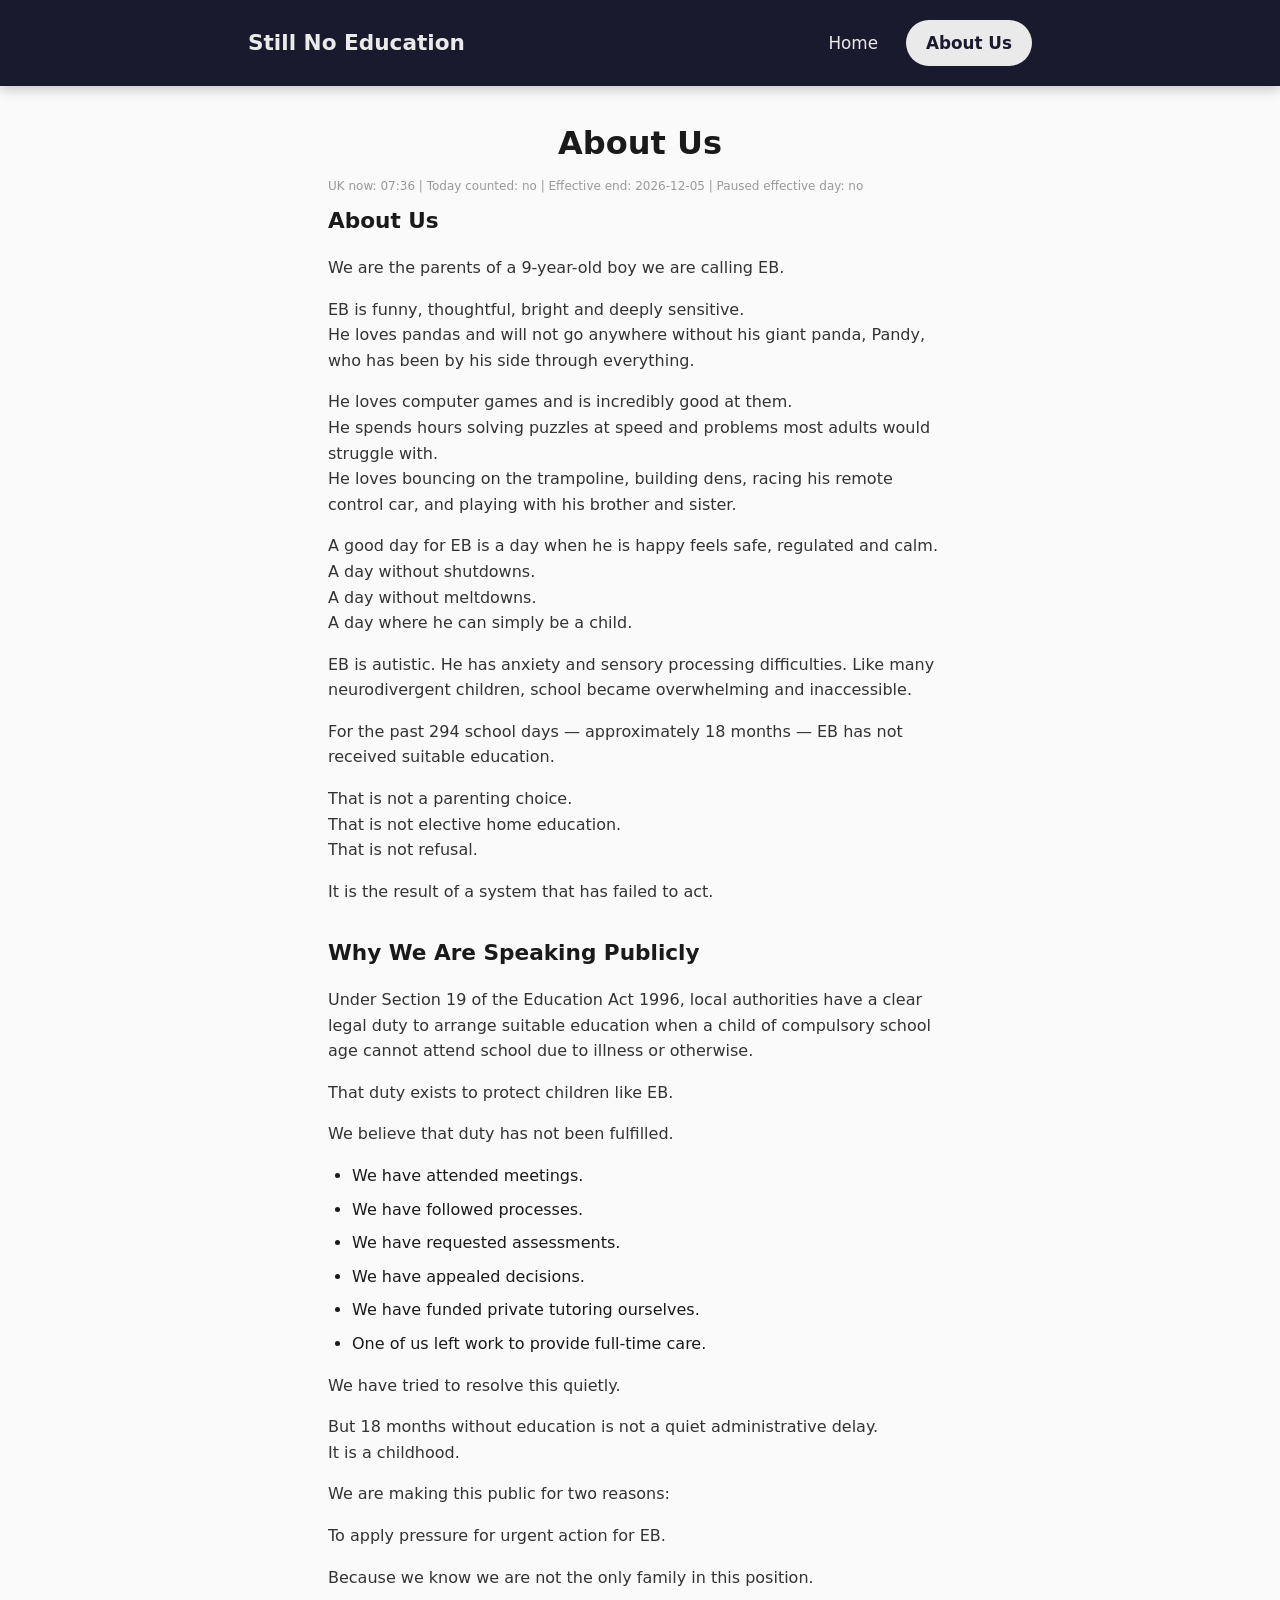
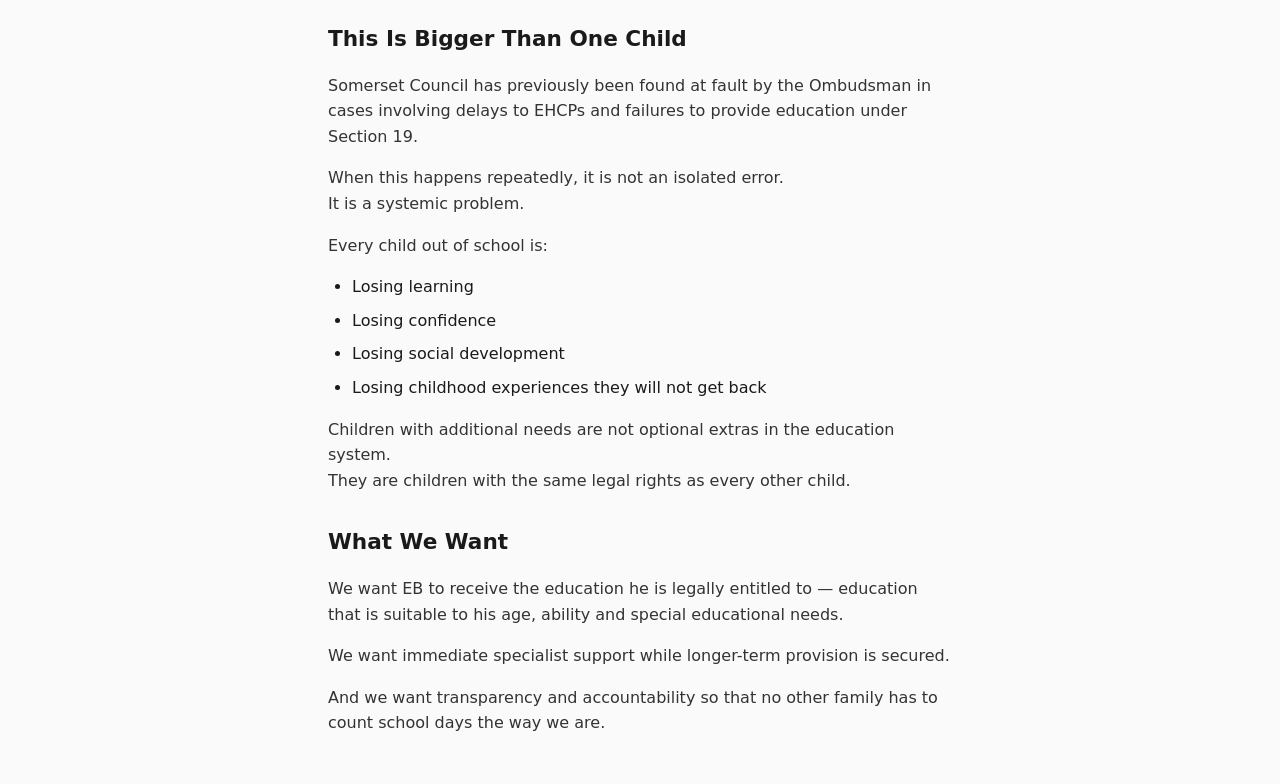
==== about.html @ f1d46c1d "Add files via upload" ====
<!DOCTYPE html>
<html lang="en">
<head>
  <meta charset="UTF-8">
  <meta name="viewport" content="width=device-width, initial-scale=1.0">
  <title>About Us — Still No Education</title>
  <link rel="stylesheet" href="styles.css">
</head>
<body>
  <nav class="topnav" aria-label="Main navigation">
    <div class="topnav-inner">
      <a class="brand" href="index.html">Still No Education</a>
      <div class="links">
      <a href="index.html">Home</a>
      <a href="about.html" aria-current="page">About Us</a>
      </div>
    </div>
  </nav>

  <main class="page-about">
    <h1>About Us</h1>
    <p id="statusLine" class="status"></p>

    <section class="content-section">
      <h2>About Us</h2>
      <p>We are the parents of a 9-year-old boy we are calling EB.</p>
      <p>EB is funny, thoughtful, bright and deeply sensitive.<br>He loves pandas and will not go anywhere without his giant panda, Pandy, who has been by his side through everything.</p>
      <p>He loves computer games and is incredibly good at them.<br>He spends hours solving puzzles at speed and problems most adults would struggle with.<br>He loves bouncing on the trampoline, building dens, racing his remote control car, and playing with his brother and sister.</p>
      <p>A good day for EB is a day when he is happy feels safe, regulated and calm.<br>A day without shutdowns.<br>A day without meltdowns.<br>A day where he can simply be a child.</p>
      <p>EB is autistic. He has anxiety and sensory processing difficulties. Like many neurodivergent children, school became overwhelming and inaccessible.</p>
      <p>For the past <span class="day-count">294</span> school days — approximately 18 months — EB has not received suitable education.</p>
      <p>That is not a parenting choice.<br>That is not elective home education.<br>That is not refusal.</p>
      <p>It is the result of a system that has failed to act.</p>

      <h2>Why We Are Speaking Publicly</h2>
      <p>Under Section 19 of the Education Act 1996, local authorities have a clear legal duty to arrange suitable education when a child of compulsory school age cannot attend school due to illness or otherwise.</p>
      <p>That duty exists to protect children like EB.</p>
      <p>We believe that duty has not been fulfilled.</p>
      <ul>
        <li>We have attended meetings.</li>
        <li>We have followed processes.</li>
        <li>We have requested assessments.</li>
        <li>We have appealed decisions.</li>
        <li>We have funded private tutoring ourselves.</li>
        <li>One of us left work to provide full-time care.</li>
      </ul>
      <p>We have tried to resolve this quietly.</p>
      <p>But 18 months without education is not a quiet administrative delay.<br>It is a childhood.</p>
      <p>We are making this public for two reasons:</p>
      <p>To apply pressure for urgent action for EB.</p>
      <p>Because we know we are not the only family in this position.</p>

      <h2>This Is Bigger Than One Child</h2>
      <p>Somerset Council has previously been found at fault by the Ombudsman in cases involving delays to EHCPs and failures to provide education under Section 19.</p>
      <p>When this happens repeatedly, it is not an isolated error.<br>It is a systemic problem.</p>
      <p>Every child out of school is:</p>
      <ul>
        <li>Losing learning</li>
        <li>Losing confidence</li>
        <li>Losing social development</li>
        <li>Losing childhood experiences they will not get back</li>
      </ul>
      <p>Children with additional needs are not optional extras in the education system.<br>They are children with the same legal rights as every other child.</p>

      <h2>What We Want</h2>
      <p>We want EB to receive the education he is legally entitled to — education that is suitable to his age, ability and special educational needs.</p>
      <p>We want immediate specialist support while longer-term provision is secured.</p>
      <p>And we want transparency and accountability so that no other family has to count school days the way we are.</p>
    </section>
  </main>

  <script src="script.js"></script>
</body>
</html>
---- styles.css ----
/* Counter theme variables */
:root {
  --counter-bg: #1a1a2e;
  --counter-fg: #eaeaea;
  --counter-border: #3d3d5c;
}

/* Test mode banner */
.test-mode-banner {
  font-size: 0.8rem;
  color: #666;
  background: #f0f0f0;
  padding: 0.4rem 1rem;
  text-align: center;
  border-bottom: 1px solid #ddd;
}

/* Reset and base */
*, *::before, *::after {
  box-sizing: border-box;
}

body {
  margin: 0;
  font-family: system-ui, -apple-system, BlinkMacSystemFont, "Segoe UI", Roboto, sans-serif;
  line-height: 1.6;
  color: #1a1a1a;
  background: #fafafa;
  min-height: 100vh;
}

main {
  max-width: 42rem;
  margin: 0 auto;
  padding: 2rem 1.5rem;
}

/* Top navigation - sticky, high contrast */
.topnav {
  position: sticky;
  top: 0;
  z-index: 100;
  background: var(--counter-bg);
  color: var(--counter-fg);
  box-shadow: 0 4px 12px rgba(0, 0, 0, 0.2);
}

.topnav-inner {
  max-width: 52rem;
  margin: 0 auto;
  padding: 1rem 1.5rem;
  display: flex;
  flex-wrap: wrap;
  align-items: center;
  justify-content: space-between;
  gap: 1rem;
}

@media (min-width: 480px) {
  .topnav-inner {
    padding: 1.25rem 1.5rem;
  }
}

.topnav .brand {
  font-weight: 600;
  font-size: 1.2rem;
  color: var(--counter-fg);
  text-decoration: none;
}

@media (min-width: 480px) {
  .topnav .brand {
    font-size: 1.35rem;
  }
}

.topnav .brand:hover {
  color: #fff;
}

.topnav .links {
  display: flex;
  flex-wrap: wrap;
  align-items: center;
  gap: 0.5rem;
}

.topnav .links a {
  color: var(--counter-fg);
  text-decoration: none;
  padding: 0.5rem 1rem;
  border-radius: 9999px;
  font-size: 1rem;
}

@media (min-width: 480px) {
  .topnav .links a {
    padding: 0.6rem 1.25rem;
    font-size: 1.05rem;
  }
}

.topnav .links a:hover {
  background: rgba(255, 255, 255, 0.15);
  color: #fff;
}

.topnav .links a[aria-current="page"] {
  background: var(--counter-fg);
  color: var(--counter-bg);
  font-weight: 600;
}

.topnav .links a[aria-current="page"]:hover {
  background: #fff;
  color: var(--counter-bg);
}

.topnav .links a:focus-visible {
  outline: 2px solid #fff;
  outline-offset: 2px;
}

h1 {
  font-size: clamp(1.5rem, 4vw, 2rem);
  font-weight: 600;
  margin: 0 0 0.5rem;
  text-align: center;
}

.subtitle {
  font-size: 1rem;
  color: #666;
  text-align: center;
  margin: 0 0 2rem;
}

/* Counter section */
.counter-section {
  text-align: center;
  margin-bottom: 2.5rem;
}

.counter {
  display: inline-flex;
  flex-direction: column;
  align-items: stretch;
  gap: 0.75rem;
}

/* Digit tiles */
.digit-tiles {
  display: flex;
  flex-wrap: wrap;
  justify-content: center;
  gap: clamp(0.25rem, 2vw, 0.5rem);
  line-height: 1;
}

.digit-tile {
  display: inline-flex;
  align-items: center;
  justify-content: center;
  min-width: clamp(3rem, 20vw, 120px);
  height: clamp(4rem, 28vw, 160px);
  font-size: clamp(2.5rem, 12vw, 6rem);
  font-weight: 800;
  font-variant-numeric: tabular-nums;
  color: var(--counter-fg);
  background: var(--counter-bg);
  border: 2px solid var(--counter-border);
  border-radius: 8px;
  box-shadow: 0 2px 8px rgba(0, 0, 0, 0.25);
}

/* Days bar - matches width of digit row */
.days-bar {
  display: flex;
  align-items: center;
  justify-content: center;
  gap: 0.75rem;
  padding: clamp(0.6rem, 2vw, 1rem) clamp(1rem, 4vw, 1.5rem);
  background: var(--counter-bg);
  border: 2px solid var(--counter-border);
  border-radius: 10px;
  box-shadow: 0 2px 8px rgba(0, 0, 0, 0.25);
}

.clock-icon {
  display: inline-flex;
  align-items: center;
  justify-content: center;
  color: var(--counter-fg);
}

.clock-icon svg {
  width: clamp(1.25rem, 4vw, 1.75rem);
  height: clamp(1.25rem, 4vw, 1.75rem);
}

.days-text {
  font-size: clamp(1rem, 4vw, 1.5rem);
  font-weight: 700;
  letter-spacing: 0.12em;
  color: var(--counter-fg);
}

.as-of {
  font-size: 0.95rem;
  color: #666;
  margin: 1rem 0 0;
}

.status {
  font-size: 0.75rem;
  color: #999;
  margin: 0.25rem 0 0.5rem;
}

.uk-status {
  font-size: 0.85rem;
  color: #888;
  margin: 0.25rem 0 0;
}

.key-statement {
  margin: 1.25rem 0 0;
  padding: 1rem 1.25rem;
  background: #e8eef5;
  border-left: 4px solid #0d47a1;
  border-radius: 0 6px 6px 0;
  font-size: 1.05rem;
  max-width: 36rem;
  margin-left: auto;
  margin-right: auto;
}

.debug {
  font-size: 0.75rem;
  color: #999;
  margin: 0.25rem 0 0;
}

/* Content section - campaign / briefing style */
.content-section {
  padding-top: 2rem;
  border-top: 1px solid #e0e0e0;
}

.content-section .intro {
  font-size: 1.05rem;
  margin: 0 0 1.5rem;
  color: #333;
}

.callout-quote {
  margin: 0 0 2rem;
  padding: 1.25rem 1.5rem;
  background: #f0f4f8;
  border-radius: 8px;
  border: 1px solid #dde4ec;
}

.callout-quote p {
  margin: 0;
  font-size: 1.1rem;
  font-weight: 500;
  color: #1a1a1a;
}

.callout-quote p + p {
  margin-top: 0.5rem;
}

.content-section h2 {
  font-size: 1.35rem;
  font-weight: 600;
  margin: 2rem 0 1rem;
  color: #1a1a1a;
}

.content-section h2:first-of-type {
  margin-top: 0;
}

/* About page: content-section without preceding counter */
.page-about .content-section {
  padding-top: 0;
  border-top: none;
}

.content-section h3 {
  font-size: 1.1rem;
  font-weight: 600;
  margin: 1.5rem 0 0.75rem;
  color: #333;
}

.content-section p {
  margin: 0 0 1rem;
  color: #333;
}

.content-section ul,
.content-section ol {
  margin: 0 0 1rem;
  padding-left: 1.5rem;
}

.content-section li {
  margin-bottom: 0.5rem;
}

.content-section li p {
  margin: 0.25rem 0 0;
  padding-left: 0;
}

.fact-line {
  margin: 1rem 0 1.5rem !important;
  font-weight: 500;
}

/* Legal definition blockquote */
.legal-definition {
  margin: 1.25rem 0;
  padding: 1.25rem 1.5rem;
  background: #f8f9fa;
  border-left: 4px solid #37474f;
  border-radius: 0 6px 6px 0;
  font-style: italic;
}

.legal-definition p {
  margin: 0;
  color: #37474f;
}

.legal-definition p + p {
  margin-top: 0.75rem;
  font-style: normal;
}

.impact-list {
  list-style: none;
  padding-left: 0;
}

.impact-list li {
  padding-left: 1.5rem;
  position: relative;
  margin-bottom: 0.6rem;
}

.impact-list li::before {
  content: "•";
  position: absolute;
  left: 0;
  color: #0d47a1;
  font-weight: 700;
}

.ask-list {
  list-style: none;
  padding-left: 0;
}

.ask-list li {
  padding-left: 1.5rem;
  position: relative;
  margin-bottom: 0.6rem;
}

.ask-list li::before {
  content: "→";
  position: absolute;
  left: 0;
  color: #0d47a1;
  font-weight: 600;
}

/* Button */
.btn {
  display: inline-block;
  padding: 14px 18px;
  border-radius: 12px;
  font-weight: 600;
  font-size: 1rem;
  text-decoration: none;
  color: #fff;
  background: var(--counter-bg);
  border: 2px solid var(--counter-border);
  transition: background 0.2s, transform 0.1s;
}

.btn:hover {
  background: #0d47a1;
  border-color: #0d47a1;
}

.btn:focus-visible {
  outline: 2px solid #0d47a1;
  outline-offset: 2px;
}

.btn-wrap {
  margin: 2rem 0 0 !important;
}

@media (max-width: 480px) {
  .btn {
    display: block;
    width: 100%;
    text-align: center;
    padding: 16px 18px;
  }
}

/* Focus styles for accessibility */
:focus-visible {
  outline: 2px solid #0d47a1;
  outline-offset: 2px;
}
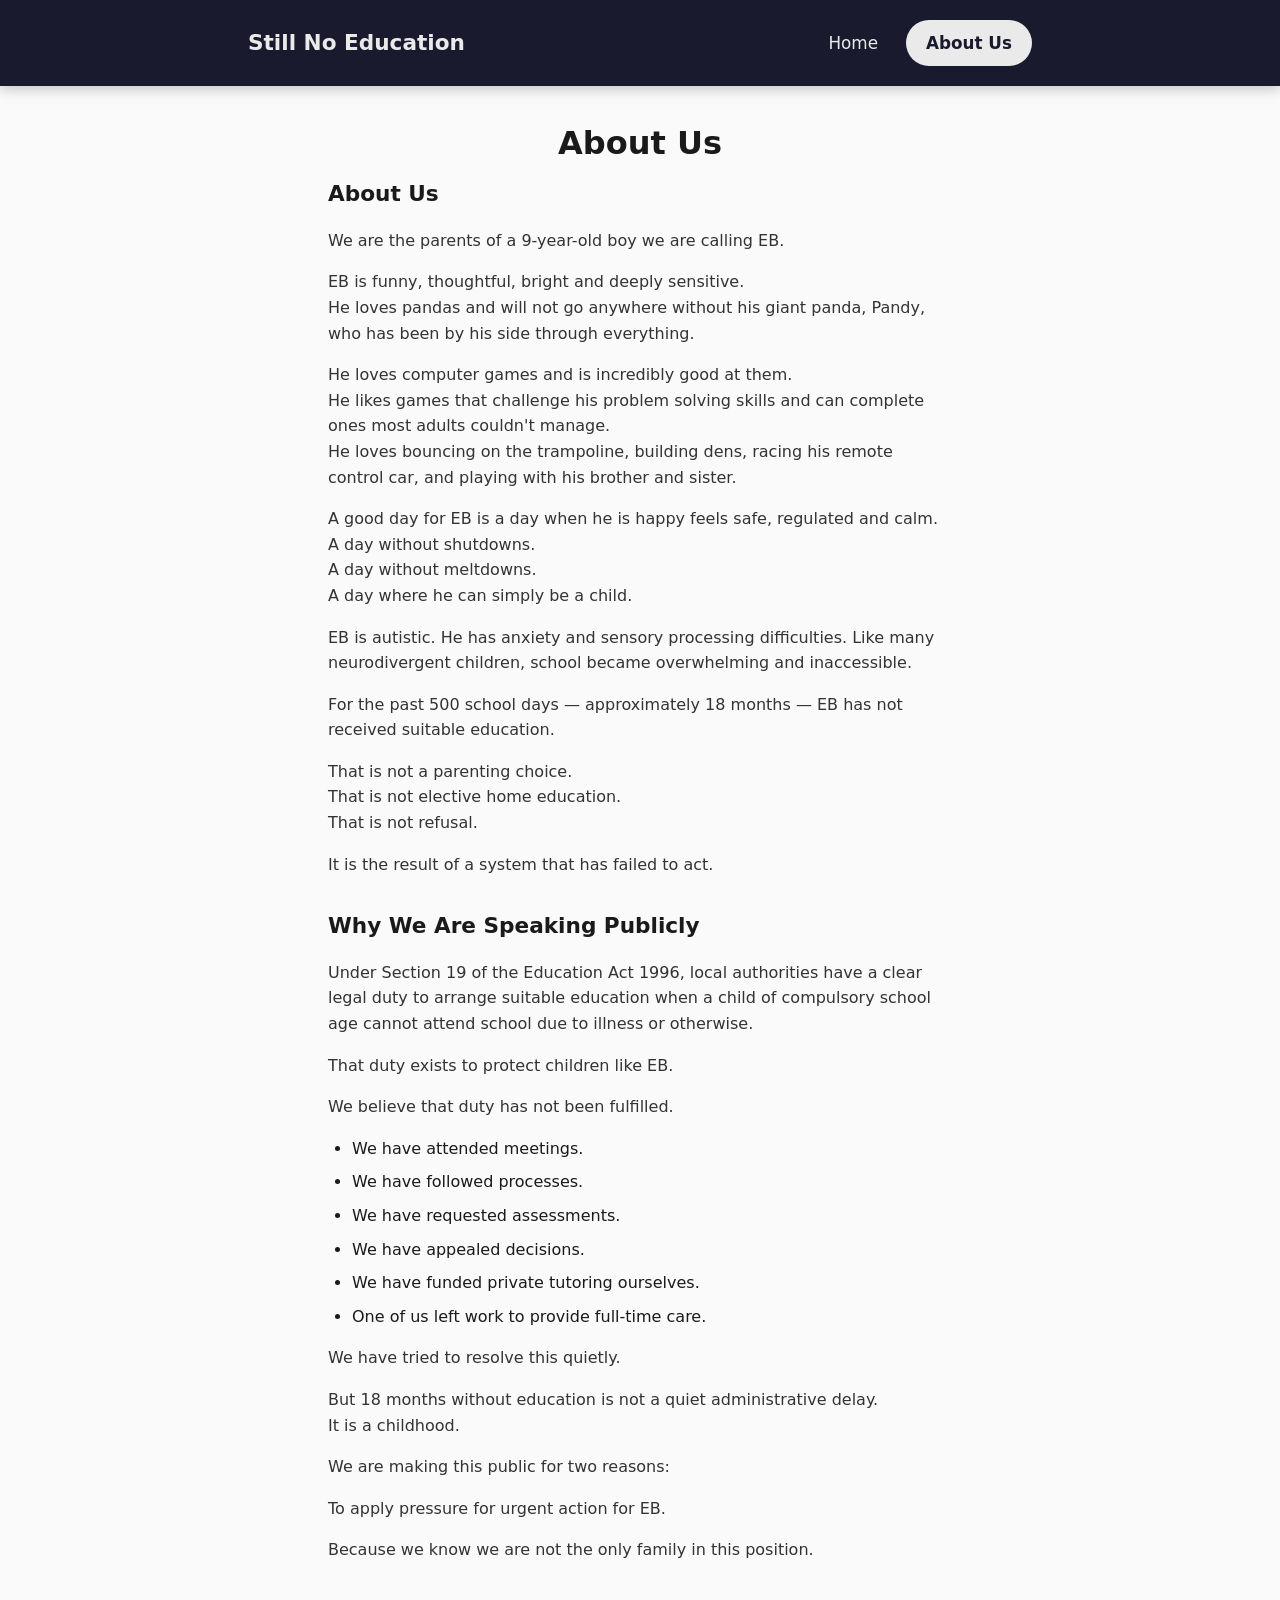
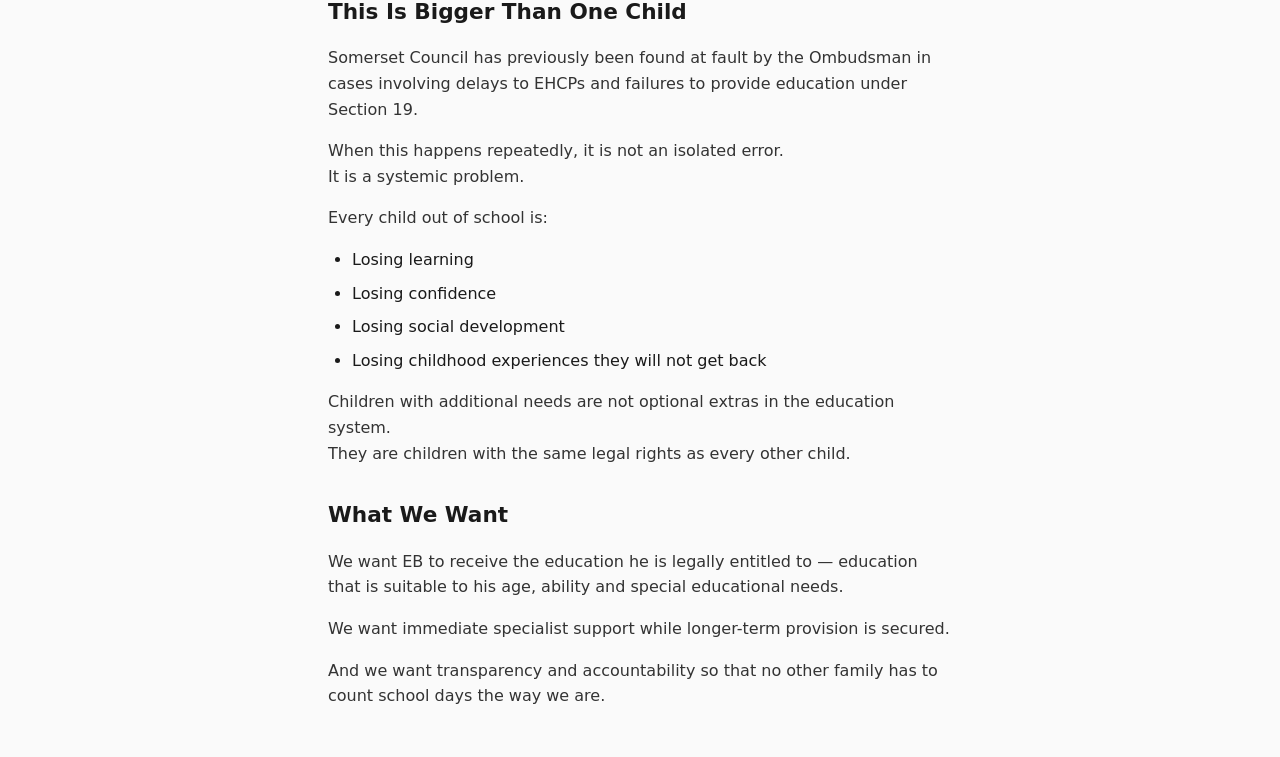
==== commit 704c3338: "Add files via upload" ====
--- a/about.html
+++ b/about.html
@@ -19,13 +19,12 @@
 
   <main class="page-about">
     <h1>About Us</h1>
-    <p id="statusLine" class="status"></p>
 
     <section class="content-section">
       <h2>About Us</h2>
       <p>We are the parents of a 9-year-old boy we are calling EB.</p>
       <p>EB is funny, thoughtful, bright and deeply sensitive.<br>He loves pandas and will not go anywhere without his giant panda, Pandy, who has been by his side through everything.</p>
-      <p>He loves computer games and is incredibly good at them.<br>He spends hours solving puzzles at speed and problems most adults would struggle with.<br>He loves bouncing on the trampoline, building dens, racing his remote control car, and playing with his brother and sister.</p>
+      <p>He loves computer games and is incredibly good at them.<br>He likes games that challenge his problem solving skills and can complete ones most adults couldn't manage.<br>He loves bouncing on the trampoline, building dens, racing his remote control car, and playing with his brother and sister.</p>
       <p>A good day for EB is a day when he is happy feels safe, regulated and calm.<br>A day without shutdowns.<br>A day without meltdowns.<br>A day where he can simply be a child.</p>
       <p>EB is autistic. He has anxiety and sensory processing difficulties. Like many neurodivergent children, school became overwhelming and inaccessible.</p>
       <p>For the past <span class="day-count">294</span> school days — approximately 18 months — EB has not received suitable education.</p>
--- a/styles.css
+++ b/styles.css
@@ -3,16 +3,6 @@
   --counter-bg: #1a1a2e;
   --counter-fg: #eaeaea;
   --counter-border: #3d3d5c;
-}
-
-/* Test mode banner */
-.test-mode-banner {
-  font-size: 0.8rem;
-  color: #666;
-  background: #f0f0f0;
-  padding: 0.4rem 1rem;
-  text-align: center;
-  border-bottom: 1px solid #ddd;
 }
 
 /* Reset and base */
@@ -210,18 +200,6 @@
   font-size: 0.95rem;
   color: #666;
   margin: 1rem 0 0;
-}
-
-.status {
-  font-size: 0.75rem;
-  color: #999;
-  margin: 0.25rem 0 0.5rem;
-}
-
-.uk-status {
-  font-size: 0.85rem;
-  color: #888;
-  margin: 0.25rem 0 0;
 }
 
 .key-statement {
@@ -236,12 +214,6 @@
   margin-right: auto;
 }
 
-.debug {
-  font-size: 0.75rem;
-  color: #999;
-  margin: 0.25rem 0 0;
-}
-
 /* Content section - campaign / briefing style */
 .content-section {
   padding-top: 2rem;
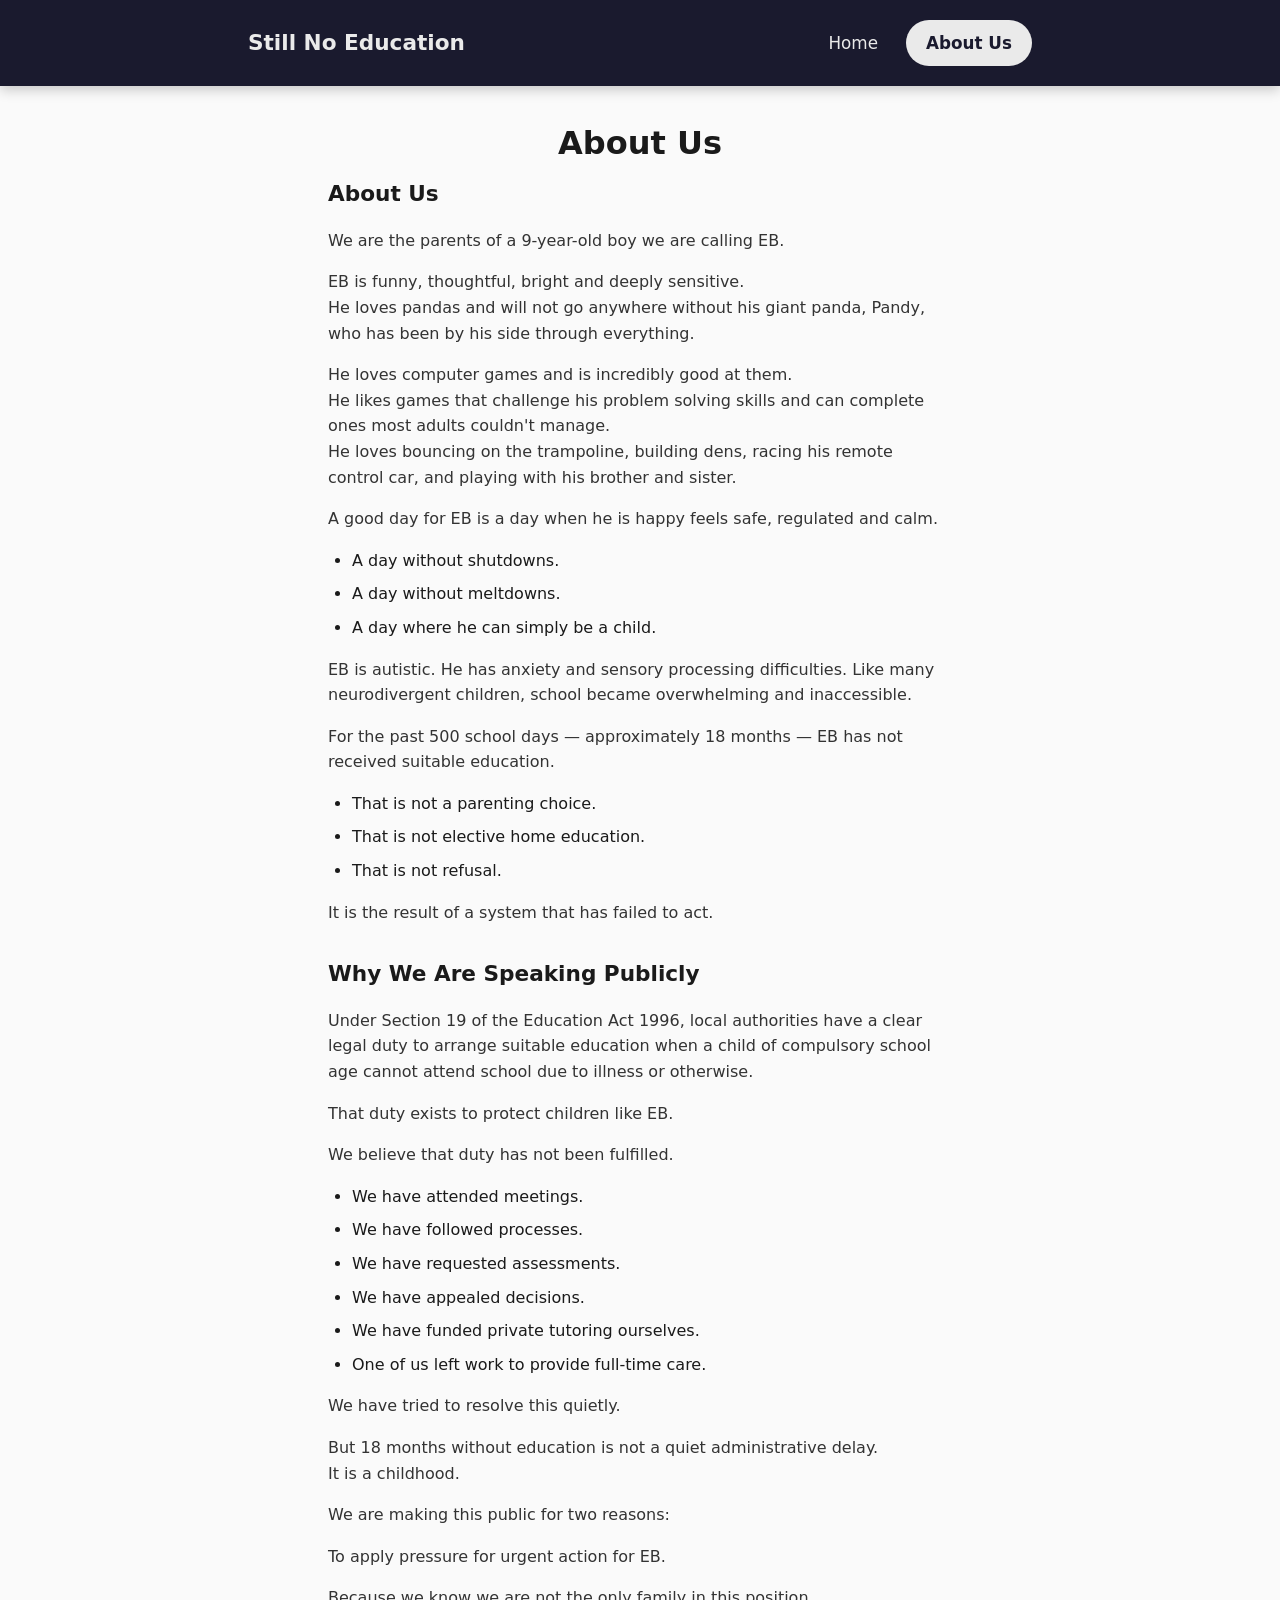
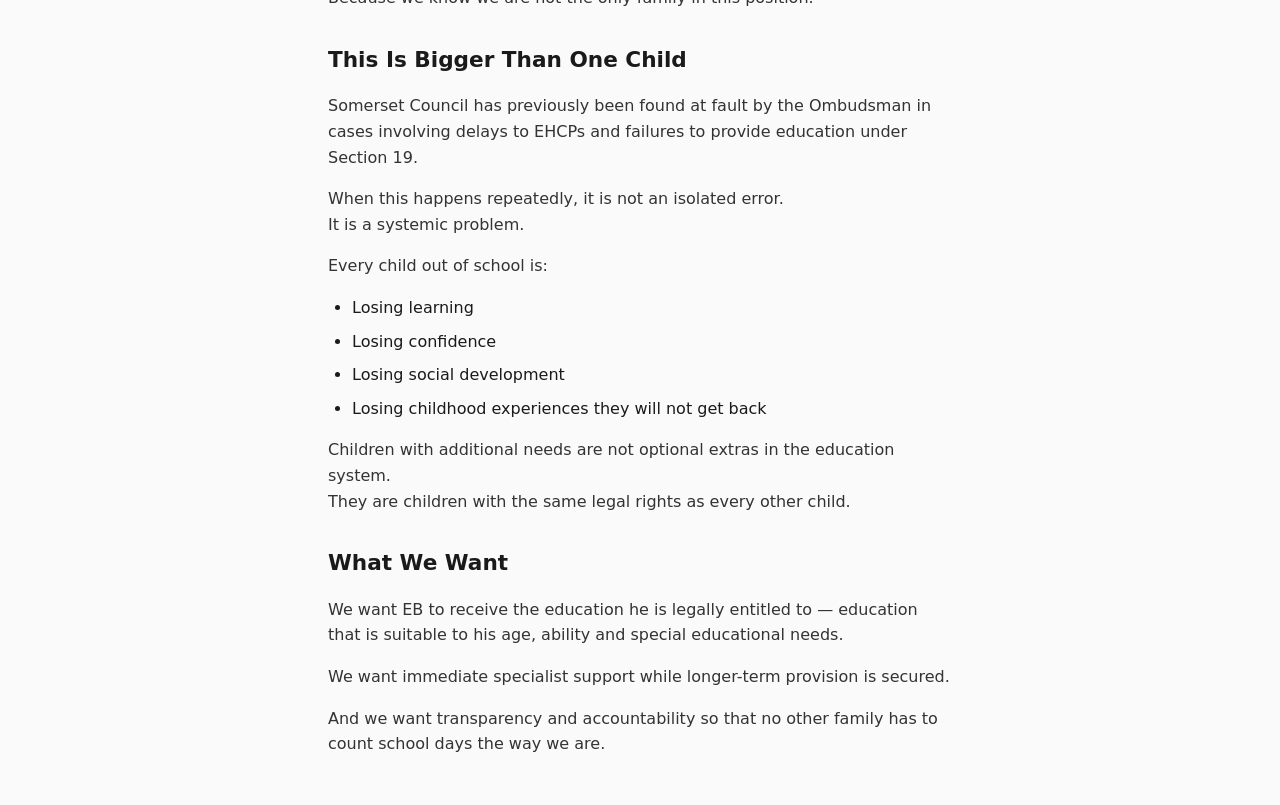
==== commit 90ac1c03: "Add files via upload" ====
--- a/about.html
+++ b/about.html
@@ -25,10 +25,19 @@
       <p>We are the parents of a 9-year-old boy we are calling EB.</p>
       <p>EB is funny, thoughtful, bright and deeply sensitive.<br>He loves pandas and will not go anywhere without his giant panda, Pandy, who has been by his side through everything.</p>
       <p>He loves computer games and is incredibly good at them.<br>He likes games that challenge his problem solving skills and can complete ones most adults couldn't manage.<br>He loves bouncing on the trampoline, building dens, racing his remote control car, and playing with his brother and sister.</p>
-      <p>A good day for EB is a day when he is happy feels safe, regulated and calm.<br>A day without shutdowns.<br>A day without meltdowns.<br>A day where he can simply be a child.</p>
+      <p>A good day for EB is a day when he is happy feels safe, regulated and calm.</p>
+      <ul>
+        <li>A day without shutdowns.</li>
+        <li>A day without meltdowns.</li>
+        <li>A day where he can simply be a child.</li>
+      </ul>
       <p>EB is autistic. He has anxiety and sensory processing difficulties. Like many neurodivergent children, school became overwhelming and inaccessible.</p>
       <p>For the past <span class="day-count">294</span> school days — approximately 18 months — EB has not received suitable education.</p>
-      <p>That is not a parenting choice.<br>That is not elective home education.<br>That is not refusal.</p>
+            <ul>
+        <li>That is not a parenting choice.</li>
+        <li>That is not elective home education.</li>
+        <li>That is not refusal.</li>
+      </ul>
       <p>It is the result of a system that has failed to act.</p>
 
       <h2>Why We Are Speaking Publicly</h2>
--- a/styles.css
+++ b/styles.css
@@ -352,6 +352,40 @@
   font-weight: 600;
 }
 
+/* Why We Keep Counting - highlight section */
+.highlight-section {
+  background: #f4f6f9;
+  padding: 32px 28px;
+  border-radius: 16px;
+  margin-top: 48px;
+  margin-bottom: 48px;
+  border-left: 6px solid #2f4fb3;
+}
+
+.highlight-section h2 {
+  margin-top: 0;
+}
+
+.highlight-section ul {
+  margin-top: 12px;
+}
+
+.highlight-section li {
+  margin-bottom: 8px;
+}
+
+.highlight-section .highlight-closing {
+  line-height: 1.9;
+}
+
+@media (max-width: 480px) {
+  .highlight-section {
+    padding: 24px 20px;
+    margin-top: 36px;
+    margin-bottom: 36px;
+  }
+}
+
 /* Button */
 .btn {
   display: inline-block;
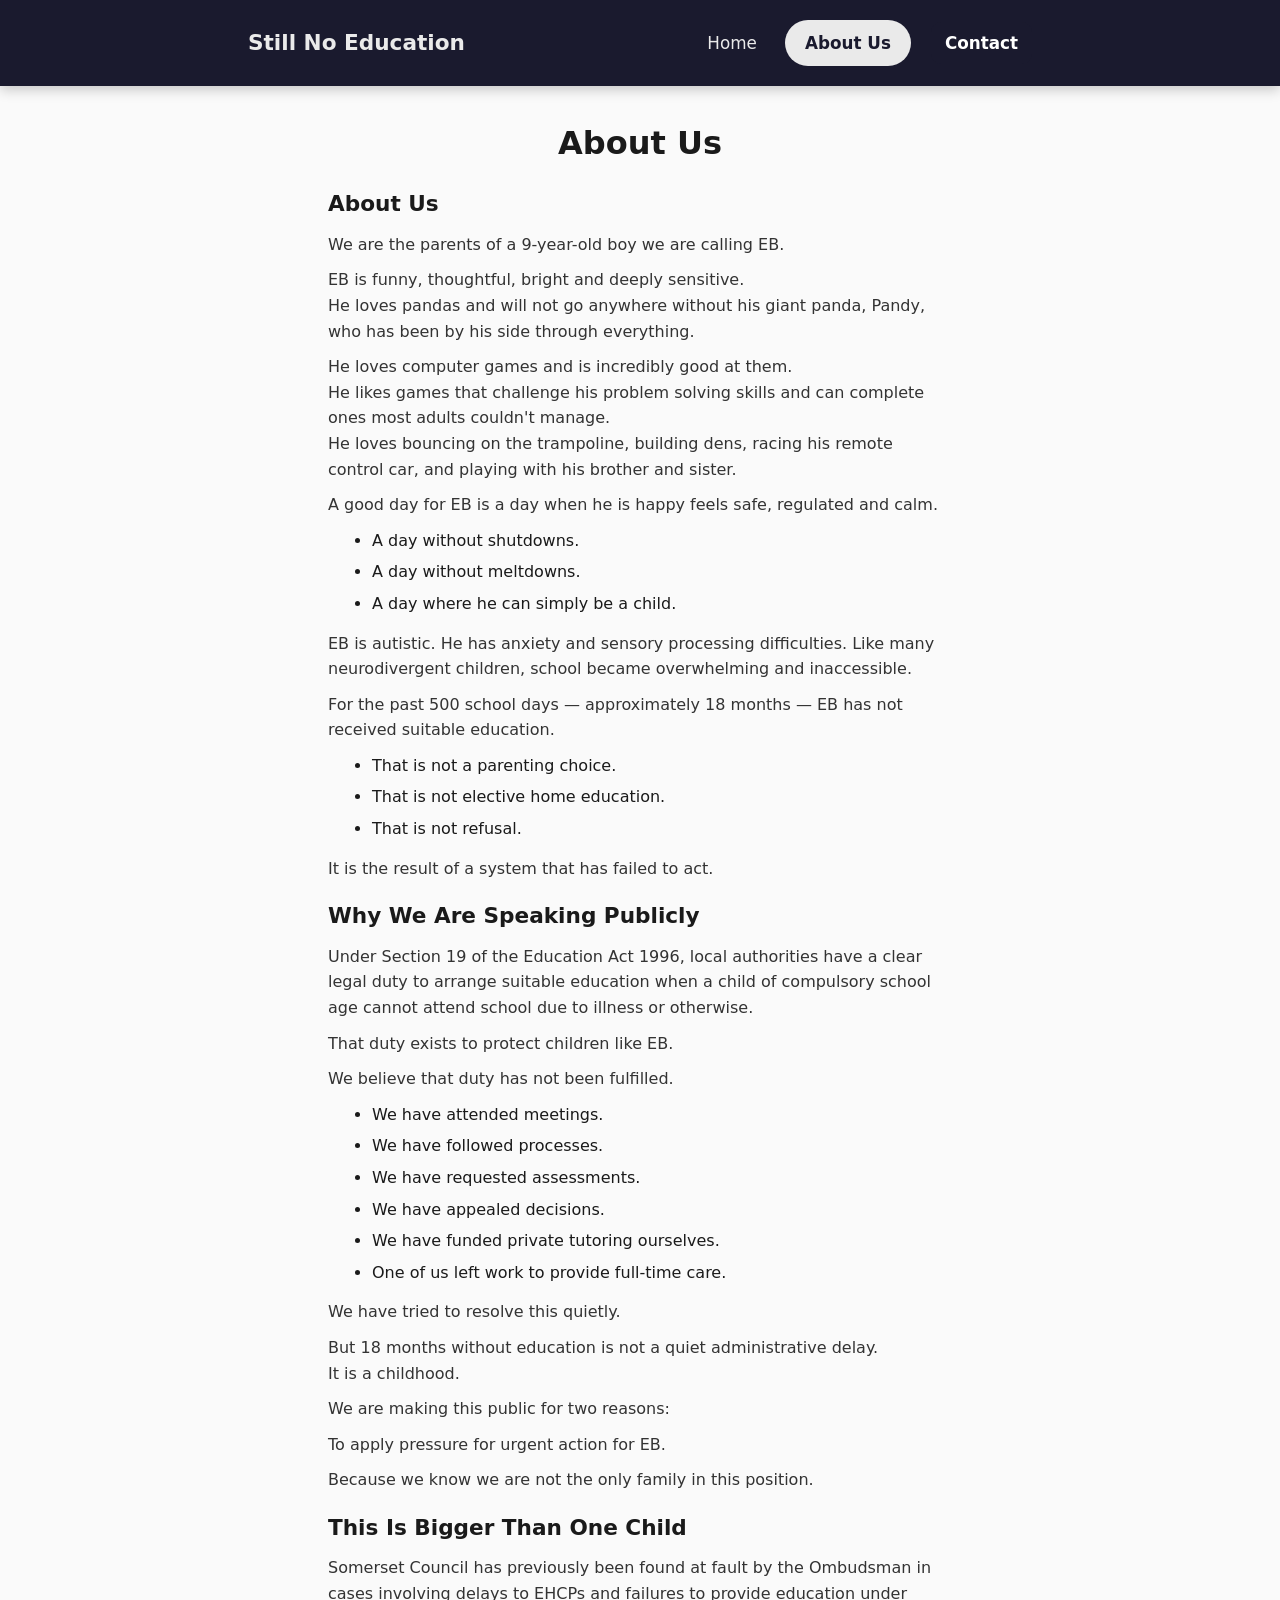
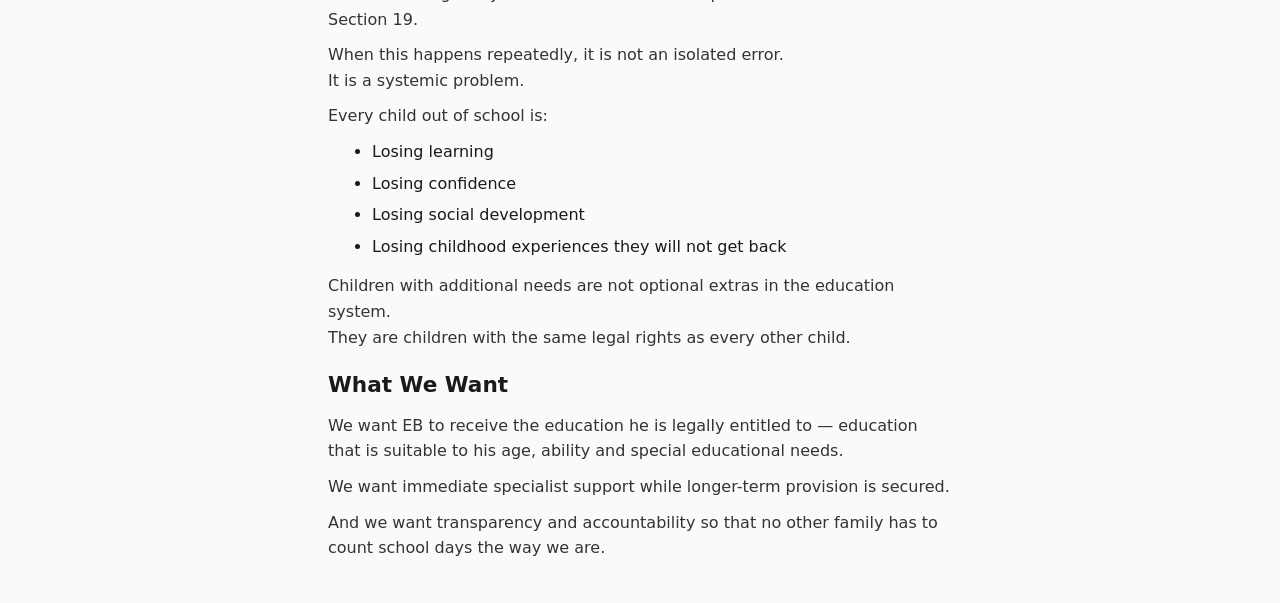
==== commit 307db24c: "Add files via upload" ====
--- a/about.html
+++ b/about.html
@@ -11,8 +11,9 @@
     <div class="topnav-inner">
       <a class="brand" href="index.html">Still No Education</a>
       <div class="links">
-      <a href="index.html">Home</a>
-      <a href="about.html" aria-current="page">About Us</a>
+        <a href="index.html">Home</a>
+        <a href="about.html" aria-current="page">About Us</a>
+        <a href="mailto:stillnoeducation@gmail.com" class="nav-button" aria-label="Email stillnoeducation@gmail.com">Contact</a>
       </div>
     </div>
   </nav>
--- a/styles.css
+++ b/styles.css
@@ -110,6 +110,64 @@
 .topnav .links a:focus-visible {
   outline: 2px solid #fff;
   outline-offset: 2px;
+}
+
+.topnav .links .nav-button {
+  background: var(--counter-bg);
+  color: white;
+  padding: 8px 14px;
+  border-radius: 10px;
+  text-decoration: none;
+  font-weight: 600;
+  margin-left: 12px;
+}
+
+.topnav .links .nav-button:hover {
+  background: var(--counter-bg);
+  opacity: 0.9;
+}
+
+.topnav .links .nav-button:focus-visible {
+  outline: 2px solid #fff;
+  outline-offset: 2px;
+  opacity: 0.9;
+}
+
+.primary-button {
+  display: inline-block;
+  background: var(--counter-bg);
+  color: white;
+  padding: 14px 20px;
+  border-radius: 14px;
+  font-weight: 600;
+  text-decoration: none;
+}
+
+.primary-button:hover,
+.primary-button:focus-visible {
+  opacity: 0.9;
+}
+
+.primary-button:focus-visible {
+  outline: 2px solid #0d47a1;
+  outline-offset: 2px;
+}
+
+.contact-section {
+  text-align: center;
+  margin: 48px 0 32px;
+}
+
+@media (max-width: 480px) {
+  .topnav .links .nav-button {
+    margin-left: 0;
+    margin-top: 0.5rem;
+  }
+
+  .primary-button {
+    padding: 12px 18px;
+    font-size: 0.95rem;
+  }
 }
 
 h1 {
@@ -203,21 +261,46 @@
 }
 
 .key-statement {
-  margin: 1.25rem 0 0;
-  padding: 1rem 1.25rem;
+  margin: 1.25rem 0 28px;
+  padding: 18px 20px;
   background: #e8eef5;
   border-left: 4px solid #0d47a1;
   border-radius: 0 6px 6px 0;
   font-size: 1.05rem;
+  line-height: 1.6;
   max-width: 36rem;
   margin-left: auto;
   margin-right: auto;
+}
+
+@media (max-width: 480px) {
+  .key-statement {
+    padding: 14px 16px;
+  }
+}
+
+.key-statement p {
+  margin: 0;
+}
+
+.key-statement p + p {
+  margin-top: 0.5rem;
 }
 
 /* Content section - campaign / briefing style */
 .content-section {
   padding-top: 2rem;
   border-top: 1px solid #e0e0e0;
+  margin-top: 18px;
+}
+
+.counter-section + .content-section {
+  padding-top: 0.25rem;
+  margin-top: 0;
+}
+
+main .counter-section {
+  margin-bottom: 0;
 }
 
 .content-section .intro {
@@ -248,7 +331,7 @@
 .content-section h2 {
   font-size: 1.35rem;
   font-weight: 600;
-  margin: 2rem 0 1rem;
+  margin: 18px 0 10px;
   color: #1a1a1a;
 }
 
@@ -270,18 +353,18 @@
 }
 
 .content-section p {
-  margin: 0 0 1rem;
+  margin: 10px 0;
   color: #333;
 }
 
 .content-section ul,
 .content-section ol {
-  margin: 0 0 1rem;
+  margin: 10px 0 14px 20px;
   padding-left: 1.5rem;
 }
 
 .content-section li {
-  margin-bottom: 0.5rem;
+  margin: 6px 0;
 }
 
 .content-section li p {
@@ -314,6 +397,24 @@
   font-style: normal;
 }
 
+/* Section 19(6) quotation - softer styling, no left border */
+.legal-quote {
+  margin: 1.25rem 0;
+  padding: 1.25rem 1.75rem;
+  background: #f8f9fa;
+  border-radius: 0 6px 6px 0;
+}
+
+.legal-quote p {
+  margin: 0;
+  color: #37474f;
+}
+
+.legal-quote p + p {
+  margin-top: 0.75rem;
+  font-style: italic;
+}
+
 .impact-list {
   list-style: none;
   padding-left: 0;
@@ -352,38 +453,9 @@
   font-weight: 600;
 }
 
-/* Why We Keep Counting - highlight section */
-.highlight-section {
-  background: #f4f6f9;
-  padding: 32px 28px;
-  border-radius: 16px;
-  margin-top: 48px;
-  margin-bottom: 48px;
-  border-left: 6px solid #2f4fb3;
-}
-
-.highlight-section h2 {
-  margin-top: 0;
-}
-
-.highlight-section ul {
-  margin-top: 12px;
-}
-
-.highlight-section li {
-  margin-bottom: 8px;
-}
-
-.highlight-section .highlight-closing {
-  line-height: 1.9;
-}
-
-@media (max-width: 480px) {
-  .highlight-section {
-    padding: 24px 20px;
-    margin-top: 36px;
-    margin-bottom: 36px;
-  }
+/* Why We Keep Counting - normal section, no card styling */
+#why-we-keep-counting {
+  margin-bottom: 24px;
 }
 
 /* Button */
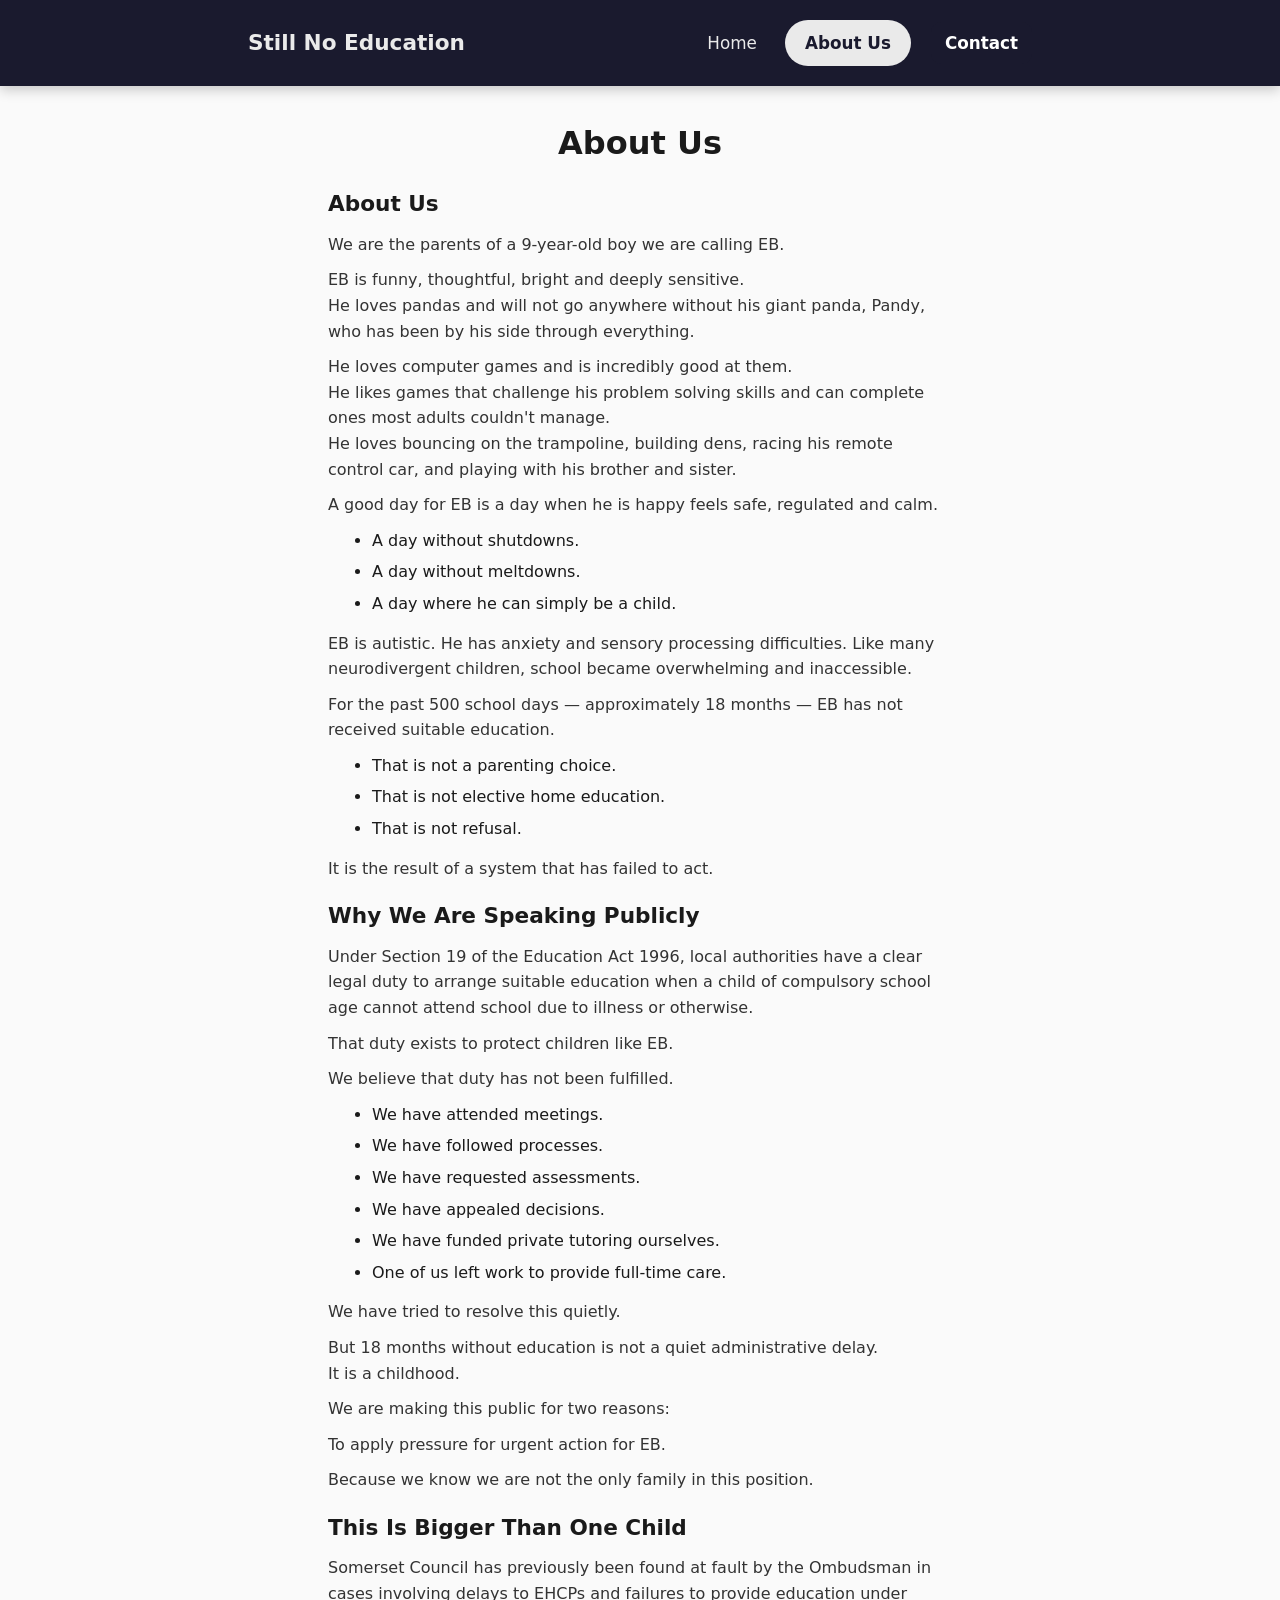
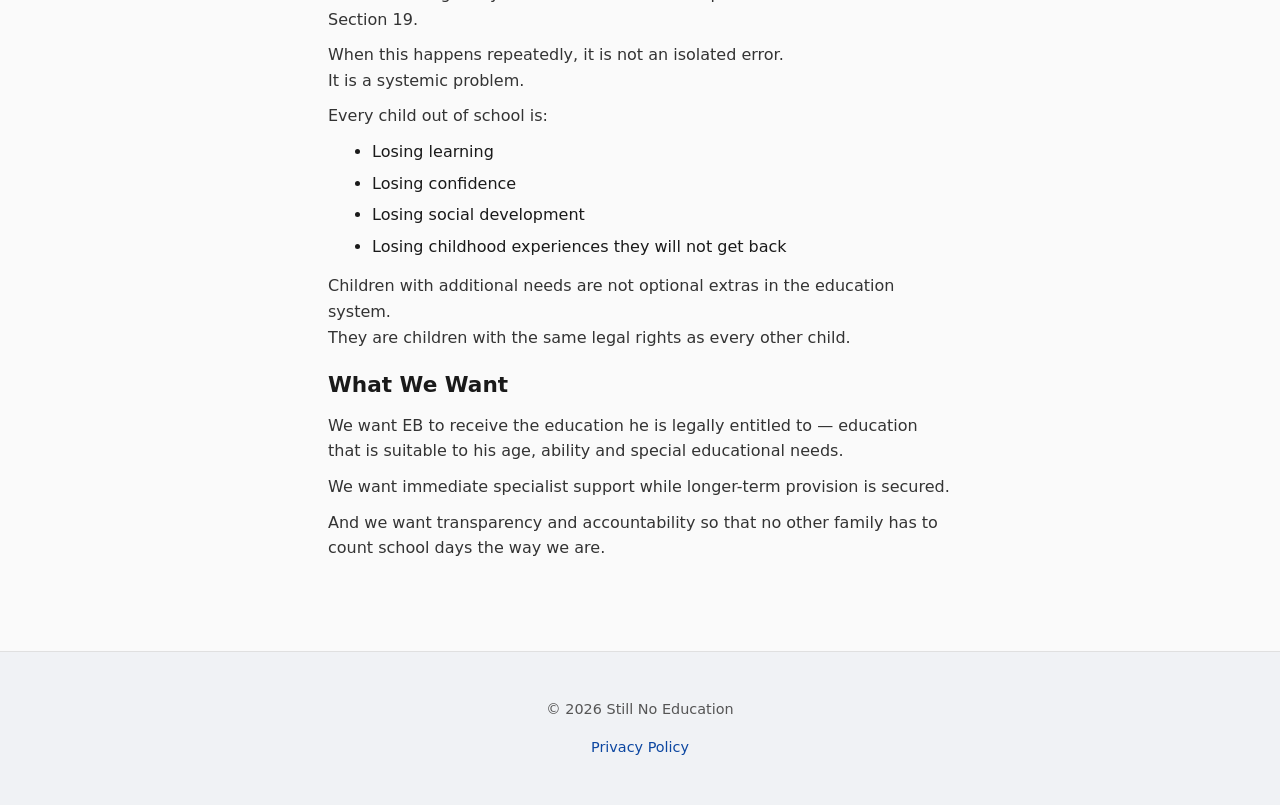
==== commit 1dedb263: "Add files via upload" ====
--- a/about.html
+++ b/about.html
@@ -1,83 +1,90 @@
-<!DOCTYPE html>
-<html lang="en">
-<head>
-  <meta charset="UTF-8">
-  <meta name="viewport" content="width=device-width, initial-scale=1.0">
-  <title>About Us — Still No Education</title>
-  <link rel="stylesheet" href="styles.css">
-</head>
-<body>
-  <nav class="topnav" aria-label="Main navigation">
-    <div class="topnav-inner">
-      <a class="brand" href="index.html">Still No Education</a>
-      <div class="links">
-        <a href="index.html">Home</a>
-        <a href="about.html" aria-current="page">About Us</a>
-        <a href="mailto:stillnoeducation@gmail.com" class="nav-button" aria-label="Email stillnoeducation@gmail.com">Contact</a>
-      </div>
-    </div>
-  </nav>
-
-  <main class="page-about">
-    <h1>About Us</h1>
-
-    <section class="content-section">
-      <h2>About Us</h2>
-      <p>We are the parents of a 9-year-old boy we are calling EB.</p>
-      <p>EB is funny, thoughtful, bright and deeply sensitive.<br>He loves pandas and will not go anywhere without his giant panda, Pandy, who has been by his side through everything.</p>
-      <p>He loves computer games and is incredibly good at them.<br>He likes games that challenge his problem solving skills and can complete ones most adults couldn't manage.<br>He loves bouncing on the trampoline, building dens, racing his remote control car, and playing with his brother and sister.</p>
-      <p>A good day for EB is a day when he is happy feels safe, regulated and calm.</p>
-      <ul>
-        <li>A day without shutdowns.</li>
-        <li>A day without meltdowns.</li>
-        <li>A day where he can simply be a child.</li>
-      </ul>
-      <p>EB is autistic. He has anxiety and sensory processing difficulties. Like many neurodivergent children, school became overwhelming and inaccessible.</p>
-      <p>For the past <span class="day-count">294</span> school days — approximately 18 months — EB has not received suitable education.</p>
-            <ul>
-        <li>That is not a parenting choice.</li>
-        <li>That is not elective home education.</li>
-        <li>That is not refusal.</li>
-      </ul>
-      <p>It is the result of a system that has failed to act.</p>
-
-      <h2>Why We Are Speaking Publicly</h2>
-      <p>Under Section 19 of the Education Act 1996, local authorities have a clear legal duty to arrange suitable education when a child of compulsory school age cannot attend school due to illness or otherwise.</p>
-      <p>That duty exists to protect children like EB.</p>
-      <p>We believe that duty has not been fulfilled.</p>
-      <ul>
-        <li>We have attended meetings.</li>
-        <li>We have followed processes.</li>
-        <li>We have requested assessments.</li>
-        <li>We have appealed decisions.</li>
-        <li>We have funded private tutoring ourselves.</li>
-        <li>One of us left work to provide full-time care.</li>
-      </ul>
-      <p>We have tried to resolve this quietly.</p>
-      <p>But 18 months without education is not a quiet administrative delay.<br>It is a childhood.</p>
-      <p>We are making this public for two reasons:</p>
-      <p>To apply pressure for urgent action for EB.</p>
-      <p>Because we know we are not the only family in this position.</p>
-
-      <h2>This Is Bigger Than One Child</h2>
-      <p>Somerset Council has previously been found at fault by the Ombudsman in cases involving delays to EHCPs and failures to provide education under Section 19.</p>
-      <p>When this happens repeatedly, it is not an isolated error.<br>It is a systemic problem.</p>
-      <p>Every child out of school is:</p>
-      <ul>
-        <li>Losing learning</li>
-        <li>Losing confidence</li>
-        <li>Losing social development</li>
-        <li>Losing childhood experiences they will not get back</li>
-      </ul>
-      <p>Children with additional needs are not optional extras in the education system.<br>They are children with the same legal rights as every other child.</p>
-
-      <h2>What We Want</h2>
-      <p>We want EB to receive the education he is legally entitled to — education that is suitable to his age, ability and special educational needs.</p>
-      <p>We want immediate specialist support while longer-term provision is secured.</p>
-      <p>And we want transparency and accountability so that no other family has to count school days the way we are.</p>
-    </section>
-  </main>
-
-  <script src="script.js"></script>
-</body>
-</html>
+<!DOCTYPE html>
+<html lang="en">
+<head>
+  <meta charset="UTF-8">
+  <meta name="viewport" content="width=device-width, initial-scale=1.0">
+  <title>About Us — Still No Education</title>
+  <link rel="stylesheet" href="styles.css">
+</head>
+<body>
+  <nav class="topnav" aria-label="Main navigation">
+    <div class="topnav-inner">
+      <a class="brand" href="index.html">Still No Education</a>
+      <div class="links">
+        <a href="index.html">Home</a>
+        <a href="about.html" aria-current="page">About Us</a>
+        <a href="mailto:stillnoeducation@gmail.com" class="nav-button" aria-label="Email stillnoeducation@gmail.com">Contact</a>
+      </div>
+    </div>
+  </nav>
+
+  <main class="page-about">
+    <h1>About Us</h1>
+
+    <section class="content-section">
+      <h2>About Us</h2>
+      <p>We are the parents of a 9-year-old boy we are calling EB.</p>
+      <p>EB is funny, thoughtful, bright and deeply sensitive.<br>He loves pandas and will not go anywhere without his giant panda, Pandy, who has been by his side through everything.</p>
+      <p>He loves computer games and is incredibly good at them.<br>He likes games that challenge his problem solving skills and can complete ones most adults couldn't manage.<br>He loves bouncing on the trampoline, building dens, racing his remote control car, and playing with his brother and sister.</p>
+      <p>A good day for EB is a day when he is happy feels safe, regulated and calm.</p>
+      <ul>
+        <li>A day without shutdowns.</li>
+        <li>A day without meltdowns.</li>
+        <li>A day where he can simply be a child.</li>
+      </ul>
+      <p>EB is autistic. He has anxiety and sensory processing difficulties. Like many neurodivergent children, school became overwhelming and inaccessible.</p>
+      <p>For the past <span class="day-count">294</span> school days — approximately 18 months — EB has not received suitable education.</p>
+            <ul>
+        <li>That is not a parenting choice.</li>
+        <li>That is not elective home education.</li>
+        <li>That is not refusal.</li>
+      </ul>
+      <p>It is the result of a system that has failed to act.</p>
+
+      <h2>Why We Are Speaking Publicly</h2>
+      <p>Under Section 19 of the Education Act 1996, local authorities have a clear legal duty to arrange suitable education when a child of compulsory school age cannot attend school due to illness or otherwise.</p>
+      <p>That duty exists to protect children like EB.</p>
+      <p>We believe that duty has not been fulfilled.</p>
+      <ul>
+        <li>We have attended meetings.</li>
+        <li>We have followed processes.</li>
+        <li>We have requested assessments.</li>
+        <li>We have appealed decisions.</li>
+        <li>We have funded private tutoring ourselves.</li>
+        <li>One of us left work to provide full-time care.</li>
+      </ul>
+      <p>We have tried to resolve this quietly.</p>
+      <p>But 18 months without education is not a quiet administrative delay.<br>It is a childhood.</p>
+      <p>We are making this public for two reasons:</p>
+      <p>To apply pressure for urgent action for EB.</p>
+      <p>Because we know we are not the only family in this position.</p>
+
+      <h2>This Is Bigger Than One Child</h2>
+      <p>Somerset Council has previously been found at fault by the Ombudsman in cases involving delays to EHCPs and failures to provide education under Section 19.</p>
+      <p>When this happens repeatedly, it is not an isolated error.<br>It is a systemic problem.</p>
+      <p>Every child out of school is:</p>
+      <ul>
+        <li>Losing learning</li>
+        <li>Losing confidence</li>
+        <li>Losing social development</li>
+        <li>Losing childhood experiences they will not get back</li>
+      </ul>
+      <p>Children with additional needs are not optional extras in the education system.<br>They are children with the same legal rights as every other child.</p>
+
+      <h2>What We Want</h2>
+      <p>We want EB to receive the education he is legally entitled to — education that is suitable to his age, ability and special educational needs.</p>
+      <p>We want immediate specialist support while longer-term provision is secured.</p>
+      <p>And we want transparency and accountability so that no other family has to count school days the way we are.</p>
+    </section>
+  </main>
+
+  <script src="script.js"></script>
+
+  <footer class="site-footer">
+    <div class="footer-inner">
+      <p>© 2026 Still No Education</p>
+      <p><a href="privacy.html">Privacy Policy</a></p>
+    </div>
+  </footer>
+</body>
+</html>
--- a/styles.css
+++ b/styles.css
@@ -1,502 +1,527 @@
-/* Counter theme variables */
-:root {
-  --counter-bg: #1a1a2e;
-  --counter-fg: #eaeaea;
-  --counter-border: #3d3d5c;
-}
-
-/* Reset and base */
-*, *::before, *::after {
-  box-sizing: border-box;
-}
-
-body {
-  margin: 0;
-  font-family: system-ui, -apple-system, BlinkMacSystemFont, "Segoe UI", Roboto, sans-serif;
-  line-height: 1.6;
-  color: #1a1a1a;
-  background: #fafafa;
-  min-height: 100vh;
-}
-
-main {
-  max-width: 42rem;
-  margin: 0 auto;
-  padding: 2rem 1.5rem;
-}
-
-/* Top navigation - sticky, high contrast */
-.topnav {
-  position: sticky;
-  top: 0;
-  z-index: 100;
-  background: var(--counter-bg);
-  color: var(--counter-fg);
-  box-shadow: 0 4px 12px rgba(0, 0, 0, 0.2);
-}
-
-.topnav-inner {
-  max-width: 52rem;
-  margin: 0 auto;
-  padding: 1rem 1.5rem;
-  display: flex;
-  flex-wrap: wrap;
-  align-items: center;
-  justify-content: space-between;
-  gap: 1rem;
-}
-
-@media (min-width: 480px) {
-  .topnav-inner {
-    padding: 1.25rem 1.5rem;
-  }
-}
-
-.topnav .brand {
-  font-weight: 600;
-  font-size: 1.2rem;
-  color: var(--counter-fg);
-  text-decoration: none;
-}
-
-@media (min-width: 480px) {
-  .topnav .brand {
-    font-size: 1.35rem;
-  }
-}
-
-.topnav .brand:hover {
-  color: #fff;
-}
-
-.topnav .links {
-  display: flex;
-  flex-wrap: wrap;
-  align-items: center;
-  gap: 0.5rem;
-}
-
-.topnav .links a {
-  color: var(--counter-fg);
-  text-decoration: none;
-  padding: 0.5rem 1rem;
-  border-radius: 9999px;
-  font-size: 1rem;
-}
-
-@media (min-width: 480px) {
-  .topnav .links a {
-    padding: 0.6rem 1.25rem;
-    font-size: 1.05rem;
-  }
-}
-
-.topnav .links a:hover {
-  background: rgba(255, 255, 255, 0.15);
-  color: #fff;
-}
-
-.topnav .links a[aria-current="page"] {
-  background: var(--counter-fg);
-  color: var(--counter-bg);
-  font-weight: 600;
-}
-
-.topnav .links a[aria-current="page"]:hover {
-  background: #fff;
-  color: var(--counter-bg);
-}
-
-.topnav .links a:focus-visible {
-  outline: 2px solid #fff;
-  outline-offset: 2px;
-}
-
-.topnav .links .nav-button {
-  background: var(--counter-bg);
-  color: white;
-  padding: 8px 14px;
-  border-radius: 10px;
-  text-decoration: none;
-  font-weight: 600;
-  margin-left: 12px;
-}
-
-.topnav .links .nav-button:hover {
-  background: var(--counter-bg);
-  opacity: 0.9;
-}
-
-.topnav .links .nav-button:focus-visible {
-  outline: 2px solid #fff;
-  outline-offset: 2px;
-  opacity: 0.9;
-}
-
-.primary-button {
-  display: inline-block;
-  background: var(--counter-bg);
-  color: white;
-  padding: 14px 20px;
-  border-radius: 14px;
-  font-weight: 600;
-  text-decoration: none;
-}
-
-.primary-button:hover,
-.primary-button:focus-visible {
-  opacity: 0.9;
-}
-
-.primary-button:focus-visible {
-  outline: 2px solid #0d47a1;
-  outline-offset: 2px;
-}
-
-.contact-section {
-  text-align: center;
-  margin: 48px 0 32px;
-}
-
-@media (max-width: 480px) {
-  .topnav .links .nav-button {
-    margin-left: 0;
-    margin-top: 0.5rem;
-  }
-
-  .primary-button {
-    padding: 12px 18px;
-    font-size: 0.95rem;
-  }
-}
-
-h1 {
-  font-size: clamp(1.5rem, 4vw, 2rem);
-  font-weight: 600;
-  margin: 0 0 0.5rem;
-  text-align: center;
-}
-
-.subtitle {
-  font-size: 1rem;
-  color: #666;
-  text-align: center;
-  margin: 0 0 2rem;
-}
-
-/* Counter section */
-.counter-section {
-  text-align: center;
-  margin-bottom: 2.5rem;
-}
-
-.counter {
-  display: inline-flex;
-  flex-direction: column;
-  align-items: stretch;
-  gap: 0.75rem;
-}
-
-/* Digit tiles */
-.digit-tiles {
-  display: flex;
-  flex-wrap: wrap;
-  justify-content: center;
-  gap: clamp(0.25rem, 2vw, 0.5rem);
-  line-height: 1;
-}
-
-.digit-tile {
-  display: inline-flex;
-  align-items: center;
-  justify-content: center;
-  min-width: clamp(3rem, 20vw, 120px);
-  height: clamp(4rem, 28vw, 160px);
-  font-size: clamp(2.5rem, 12vw, 6rem);
-  font-weight: 800;
-  font-variant-numeric: tabular-nums;
-  color: var(--counter-fg);
-  background: var(--counter-bg);
-  border: 2px solid var(--counter-border);
-  border-radius: 8px;
-  box-shadow: 0 2px 8px rgba(0, 0, 0, 0.25);
-}
-
-/* Days bar - matches width of digit row */
-.days-bar {
-  display: flex;
-  align-items: center;
-  justify-content: center;
-  gap: 0.75rem;
-  padding: clamp(0.6rem, 2vw, 1rem) clamp(1rem, 4vw, 1.5rem);
-  background: var(--counter-bg);
-  border: 2px solid var(--counter-border);
-  border-radius: 10px;
-  box-shadow: 0 2px 8px rgba(0, 0, 0, 0.25);
-}
-
-.clock-icon {
-  display: inline-flex;
-  align-items: center;
-  justify-content: center;
-  color: var(--counter-fg);
-}
-
-.clock-icon svg {
-  width: clamp(1.25rem, 4vw, 1.75rem);
-  height: clamp(1.25rem, 4vw, 1.75rem);
-}
-
-.days-text {
-  font-size: clamp(1rem, 4vw, 1.5rem);
-  font-weight: 700;
-  letter-spacing: 0.12em;
-  color: var(--counter-fg);
-}
-
-.as-of {
-  font-size: 0.95rem;
-  color: #666;
-  margin: 1rem 0 0;
-}
-
-.key-statement {
-  margin: 1.25rem 0 28px;
-  padding: 18px 20px;
-  background: #e8eef5;
-  border-left: 4px solid #0d47a1;
-  border-radius: 0 6px 6px 0;
-  font-size: 1.05rem;
-  line-height: 1.6;
-  max-width: 36rem;
-  margin-left: auto;
-  margin-right: auto;
-}
-
-@media (max-width: 480px) {
-  .key-statement {
-    padding: 14px 16px;
-  }
-}
-
-.key-statement p {
-  margin: 0;
-}
-
-.key-statement p + p {
-  margin-top: 0.5rem;
-}
-
-/* Content section - campaign / briefing style */
-.content-section {
-  padding-top: 2rem;
-  border-top: 1px solid #e0e0e0;
-  margin-top: 18px;
-}
-
-.counter-section + .content-section {
-  padding-top: 0.25rem;
-  margin-top: 0;
-}
-
-main .counter-section {
-  margin-bottom: 0;
-}
-
-.content-section .intro {
-  font-size: 1.05rem;
-  margin: 0 0 1.5rem;
-  color: #333;
-}
-
-.callout-quote {
-  margin: 0 0 2rem;
-  padding: 1.25rem 1.5rem;
-  background: #f0f4f8;
-  border-radius: 8px;
-  border: 1px solid #dde4ec;
-}
-
-.callout-quote p {
-  margin: 0;
-  font-size: 1.1rem;
-  font-weight: 500;
-  color: #1a1a1a;
-}
-
-.callout-quote p + p {
-  margin-top: 0.5rem;
-}
-
-.content-section h2 {
-  font-size: 1.35rem;
-  font-weight: 600;
-  margin: 18px 0 10px;
-  color: #1a1a1a;
-}
-
-.content-section h2:first-of-type {
-  margin-top: 0;
-}
-
-/* About page: content-section without preceding counter */
-.page-about .content-section {
-  padding-top: 0;
-  border-top: none;
-}
-
-.content-section h3 {
-  font-size: 1.1rem;
-  font-weight: 600;
-  margin: 1.5rem 0 0.75rem;
-  color: #333;
-}
-
-.content-section p {
-  margin: 10px 0;
-  color: #333;
-}
-
-.content-section ul,
-.content-section ol {
-  margin: 10px 0 14px 20px;
-  padding-left: 1.5rem;
-}
-
-.content-section li {
-  margin: 6px 0;
-}
-
-.content-section li p {
-  margin: 0.25rem 0 0;
-  padding-left: 0;
-}
-
-.fact-line {
-  margin: 1rem 0 1.5rem !important;
-  font-weight: 500;
-}
-
-/* Legal definition blockquote */
-.legal-definition {
-  margin: 1.25rem 0;
-  padding: 1.25rem 1.5rem;
-  background: #f8f9fa;
-  border-left: 4px solid #37474f;
-  border-radius: 0 6px 6px 0;
-  font-style: italic;
-}
-
-.legal-definition p {
-  margin: 0;
-  color: #37474f;
-}
-
-.legal-definition p + p {
-  margin-top: 0.75rem;
-  font-style: normal;
-}
-
-/* Section 19(6) quotation - softer styling, no left border */
-.legal-quote {
-  margin: 1.25rem 0;
-  padding: 1.25rem 1.75rem;
-  background: #f8f9fa;
-  border-radius: 0 6px 6px 0;
-}
-
-.legal-quote p {
-  margin: 0;
-  color: #37474f;
-}
-
-.legal-quote p + p {
-  margin-top: 0.75rem;
-  font-style: italic;
-}
-
-.impact-list {
-  list-style: none;
-  padding-left: 0;
-}
-
-.impact-list li {
-  padding-left: 1.5rem;
-  position: relative;
-  margin-bottom: 0.6rem;
-}
-
-.impact-list li::before {
-  content: "•";
-  position: absolute;
-  left: 0;
-  color: #0d47a1;
-  font-weight: 700;
-}
-
-.ask-list {
-  list-style: none;
-  padding-left: 0;
-}
-
-.ask-list li {
-  padding-left: 1.5rem;
-  position: relative;
-  margin-bottom: 0.6rem;
-}
-
-.ask-list li::before {
-  content: "→";
-  position: absolute;
-  left: 0;
-  color: #0d47a1;
-  font-weight: 600;
-}
-
-/* Why We Keep Counting - normal section, no card styling */
-#why-we-keep-counting {
-  margin-bottom: 24px;
-}
-
-/* Button */
-.btn {
-  display: inline-block;
-  padding: 14px 18px;
-  border-radius: 12px;
-  font-weight: 600;
-  font-size: 1rem;
-  text-decoration: none;
-  color: #fff;
-  background: var(--counter-bg);
-  border: 2px solid var(--counter-border);
-  transition: background 0.2s, transform 0.1s;
-}
-
-.btn:hover {
-  background: #0d47a1;
-  border-color: #0d47a1;
-}
-
-.btn:focus-visible {
-  outline: 2px solid #0d47a1;
-  outline-offset: 2px;
-}
-
-.btn-wrap {
-  margin: 2rem 0 0 !important;
-}
-
-@media (max-width: 480px) {
-  .btn {
-    display: block;
-    width: 100%;
-    text-align: center;
-    padding: 16px 18px;
-  }
-}
-
-/* Focus styles for accessibility */
-:focus-visible {
-  outline: 2px solid #0d47a1;
-  outline-offset: 2px;
-}
+/* Counter theme variables */
+:root {
+  --counter-bg: #1a1a2e;
+  --counter-fg: #eaeaea;
+  --counter-border: #3d3d5c;
+}
+
+/* Reset and base */
+*, *::before, *::after {
+  box-sizing: border-box;
+}
+
+body {
+  margin: 0;
+  font-family: system-ui, -apple-system, BlinkMacSystemFont, "Segoe UI", Roboto, sans-serif;
+  line-height: 1.6;
+  color: #1a1a1a;
+  background: #fafafa;
+  min-height: 100vh;
+}
+
+main {
+  max-width: 42rem;
+  margin: 0 auto;
+  padding: 2rem 1.5rem;
+}
+
+/* Top navigation - sticky, high contrast */
+.topnav {
+  position: sticky;
+  top: 0;
+  z-index: 100;
+  background: var(--counter-bg);
+  color: var(--counter-fg);
+  box-shadow: 0 4px 12px rgba(0, 0, 0, 0.2);
+}
+
+.topnav-inner {
+  max-width: 52rem;
+  margin: 0 auto;
+  padding: 1rem 1.5rem;
+  display: flex;
+  flex-wrap: wrap;
+  align-items: center;
+  justify-content: space-between;
+  gap: 1rem;
+}
+
+@media (min-width: 480px) {
+  .topnav-inner {
+    padding: 1.25rem 1.5rem;
+  }
+}
+
+.topnav .brand {
+  font-weight: 600;
+  font-size: 1.2rem;
+  color: var(--counter-fg);
+  text-decoration: none;
+}
+
+@media (min-width: 480px) {
+  .topnav .brand {
+    font-size: 1.35rem;
+  }
+}
+
+.topnav .brand:hover {
+  color: #fff;
+}
+
+.topnav .links {
+  display: flex;
+  flex-wrap: wrap;
+  align-items: center;
+  gap: 0.5rem;
+}
+
+.topnav .links a {
+  color: var(--counter-fg);
+  text-decoration: none;
+  padding: 0.5rem 1rem;
+  border-radius: 9999px;
+  font-size: 1rem;
+}
+
+@media (min-width: 480px) {
+  .topnav .links a {
+    padding: 0.6rem 1.25rem;
+    font-size: 1.05rem;
+  }
+}
+
+.topnav .links a:hover {
+  background: rgba(255, 255, 255, 0.15);
+  color: #fff;
+}
+
+.topnav .links a[aria-current="page"] {
+  background: var(--counter-fg);
+  color: var(--counter-bg);
+  font-weight: 600;
+}
+
+.topnav .links a[aria-current="page"]:hover {
+  background: #fff;
+  color: var(--counter-bg);
+}
+
+.topnav .links a:focus-visible {
+  outline: 2px solid #fff;
+  outline-offset: 2px;
+}
+
+.topnav .links .nav-button {
+  background: var(--counter-bg);
+  color: white;
+  padding: 8px 14px;
+  border-radius: 10px;
+  text-decoration: none;
+  font-weight: 600;
+  margin-left: 12px;
+}
+
+.topnav .links .nav-button:hover {
+  background: var(--counter-bg);
+  opacity: 0.9;
+}
+
+.topnav .links .nav-button:focus-visible {
+  outline: 2px solid #fff;
+  outline-offset: 2px;
+  opacity: 0.9;
+}
+
+.primary-button {
+  display: inline-block;
+  background: var(--counter-bg);
+  color: white;
+  padding: 14px 20px;
+  border-radius: 14px;
+  font-weight: 600;
+  text-decoration: none;
+}
+
+.primary-button:hover,
+.primary-button:focus-visible {
+  opacity: 0.9;
+}
+
+.primary-button:focus-visible {
+  outline: 2px solid #0d47a1;
+  outline-offset: 2px;
+}
+
+.contact-section {
+  text-align: center;
+  margin: 48px 0 32px;
+}
+
+@media (max-width: 480px) {
+  .topnav .links .nav-button {
+    margin-left: 0;
+    margin-top: 0.5rem;
+  }
+
+  .primary-button {
+    padding: 12px 18px;
+    font-size: 0.95rem;
+  }
+}
+
+h1 {
+  font-size: clamp(1.5rem, 4vw, 2rem);
+  font-weight: 600;
+  margin: 0 0 0.5rem;
+  text-align: center;
+}
+
+.subtitle {
+  font-size: 1rem;
+  color: #666;
+  text-align: center;
+  margin: 0 0 2rem;
+}
+
+/* Counter section */
+.counter-section {
+  text-align: center;
+  margin-bottom: 2.5rem;
+}
+
+.counter {
+  display: inline-flex;
+  flex-direction: column;
+  align-items: stretch;
+  gap: 0.75rem;
+}
+
+/* Digit tiles */
+.digit-tiles {
+  display: flex;
+  flex-wrap: wrap;
+  justify-content: center;
+  gap: clamp(0.25rem, 2vw, 0.5rem);
+  line-height: 1;
+}
+
+.digit-tile {
+  display: inline-flex;
+  align-items: center;
+  justify-content: center;
+  min-width: clamp(3rem, 20vw, 120px);
+  height: clamp(4rem, 28vw, 160px);
+  font-size: clamp(2.5rem, 12vw, 6rem);
+  font-weight: 800;
+  font-variant-numeric: tabular-nums;
+  color: var(--counter-fg);
+  background: var(--counter-bg);
+  border: 2px solid var(--counter-border);
+  border-radius: 8px;
+  box-shadow: 0 2px 8px rgba(0, 0, 0, 0.25);
+}
+
+/* Days bar - matches width of digit row */
+.days-bar {
+  display: flex;
+  align-items: center;
+  justify-content: center;
+  gap: 0.75rem;
+  padding: clamp(0.6rem, 2vw, 1rem) clamp(1rem, 4vw, 1.5rem);
+  background: var(--counter-bg);
+  border: 2px solid var(--counter-border);
+  border-radius: 10px;
+  box-shadow: 0 2px 8px rgba(0, 0, 0, 0.25);
+}
+
+.clock-icon {
+  display: inline-flex;
+  align-items: center;
+  justify-content: center;
+  color: var(--counter-fg);
+}
+
+.clock-icon svg {
+  width: clamp(1.25rem, 4vw, 1.75rem);
+  height: clamp(1.25rem, 4vw, 1.75rem);
+}
+
+.days-text {
+  font-size: clamp(1rem, 4vw, 1.5rem);
+  font-weight: 700;
+  letter-spacing: 0.12em;
+  color: var(--counter-fg);
+}
+
+.as-of {
+  font-size: 0.95rem;
+  color: #666;
+  margin: 1rem 0 0;
+}
+
+.key-statement {
+  margin: 1.25rem 0 28px;
+  padding: 18px 20px;
+  background: #e8eef5;
+  border-left: 4px solid #0d47a1;
+  border-radius: 0 6px 6px 0;
+  font-size: 1.05rem;
+  line-height: 1.6;
+  max-width: 36rem;
+  margin-left: auto;
+  margin-right: auto;
+}
+
+@media (max-width: 480px) {
+  .key-statement {
+    padding: 14px 16px;
+  }
+}
+
+.key-statement p {
+  margin: 0;
+}
+
+.key-statement p + p {
+  margin-top: 0.5rem;
+}
+
+/* Content section - campaign / briefing style */
+.content-section {
+  padding-top: 2rem;
+  border-top: 1px solid #e0e0e0;
+  margin-top: 18px;
+}
+
+.counter-section + .content-section {
+  padding-top: 0.25rem;
+  margin-top: 0;
+}
+
+main .counter-section {
+  margin-bottom: 0;
+}
+
+.content-section .intro {
+  font-size: 1.05rem;
+  margin: 0 0 1.5rem;
+  color: #333;
+}
+
+.callout-quote {
+  margin: 0 0 2rem;
+  padding: 1.25rem 1.5rem;
+  background: #f0f4f8;
+  border-radius: 8px;
+  border: 1px solid #dde4ec;
+}
+
+.callout-quote p {
+  margin: 0;
+  font-size: 1.1rem;
+  font-weight: 500;
+  color: #1a1a1a;
+}
+
+.callout-quote p + p {
+  margin-top: 0.5rem;
+}
+
+.content-section h2 {
+  font-size: 1.35rem;
+  font-weight: 600;
+  margin: 18px 0 10px;
+  color: #1a1a1a;
+}
+
+.content-section h2:first-of-type {
+  margin-top: 0;
+}
+
+/* About page: content-section without preceding counter */
+.page-about .content-section {
+  padding-top: 0;
+  border-top: none;
+}
+
+.content-section h3 {
+  font-size: 1.1rem;
+  font-weight: 600;
+  margin: 1.5rem 0 0.75rem;
+  color: #333;
+}
+
+.content-section p {
+  margin: 10px 0;
+  color: #333;
+}
+
+.content-section ul,
+.content-section ol {
+  margin: 10px 0 14px 20px;
+  padding-left: 1.5rem;
+}
+
+.content-section li {
+  margin: 6px 0;
+}
+
+.content-section li p {
+  margin: 0.25rem 0 0;
+  padding-left: 0;
+}
+
+.fact-line {
+  margin: 1rem 0 1.5rem !important;
+  font-weight: 500;
+}
+
+/* Legal definition blockquote */
+.legal-definition {
+  margin: 1.25rem 0;
+  padding: 1.25rem 1.5rem;
+  background: #f8f9fa;
+  border-left: 4px solid #37474f;
+  border-radius: 0 6px 6px 0;
+  font-style: italic;
+}
+
+.legal-definition p {
+  margin: 0;
+  color: #37474f;
+}
+
+.legal-definition p + p {
+  margin-top: 0.75rem;
+  font-style: normal;
+}
+
+/* Section 19(6) quotation - softer styling, no left border */
+.legal-quote {
+  margin: 1.25rem 0;
+  padding: 1.25rem 1.75rem;
+  background: #f8f9fa;
+  border-radius: 0 6px 6px 0;
+}
+
+.legal-quote p {
+  margin: 0;
+  color: #37474f;
+}
+
+.legal-quote p + p {
+  margin-top: 0.75rem;
+  font-style: italic;
+}
+
+.impact-list {
+  list-style: none;
+  padding-left: 0;
+}
+
+.impact-list li {
+  padding-left: 1.5rem;
+  position: relative;
+  margin-bottom: 0.6rem;
+}
+
+.impact-list li::before {
+  content: "•";
+  position: absolute;
+  left: 0;
+  color: #0d47a1;
+  font-weight: 700;
+}
+
+.ask-list {
+  list-style: none;
+  padding-left: 0;
+}
+
+.ask-list li {
+  padding-left: 1.5rem;
+  position: relative;
+  margin-bottom: 0.6rem;
+}
+
+.ask-list li::before {
+  content: "→";
+  position: absolute;
+  left: 0;
+  color: #0d47a1;
+  font-weight: 600;
+}
+
+/* Why We Keep Counting - normal section, no card styling */
+#why-we-keep-counting {
+  margin-bottom: 24px;
+}
+
+/* Button */
+.btn {
+  display: inline-block;
+  padding: 14px 18px;
+  border-radius: 12px;
+  font-weight: 600;
+  font-size: 1rem;
+  text-decoration: none;
+  color: #fff;
+  background: var(--counter-bg);
+  border: 2px solid var(--counter-border);
+  transition: background 0.2s, transform 0.1s;
+}
+
+.btn:hover {
+  background: #0d47a1;
+  border-color: #0d47a1;
+}
+
+.btn:focus-visible {
+  outline: 2px solid #0d47a1;
+  outline-offset: 2px;
+}
+
+.btn-wrap {
+  margin: 2rem 0 0 !important;
+}
+
+@media (max-width: 480px) {
+  .btn {
+    display: block;
+    width: 100%;
+    text-align: center;
+    padding: 16px 18px;
+  }
+}
+
+/* Focus styles for accessibility */
+:focus-visible {
+  outline: 2px solid #0d47a1;
+  outline-offset: 2px;
+}
+
+.site-footer {
+  margin-top: 3rem;
+  padding: 2rem 1.5rem;
+  background: #f0f2f5;
+  border-top: 1px solid #e0e0e0;
+}
+
+.footer-inner {
+  max-width: 42rem;
+  margin: 0 auto;
+  text-align: center;
+  font-size: 0.9rem;
+  color: #555;
+}
+
+.site-footer a {
+  color: #0d47a1;
+  text-decoration: none;
+  font-weight: 500;
+}
+
+.site-footer a:hover {
+  text-decoration: underline;
+}
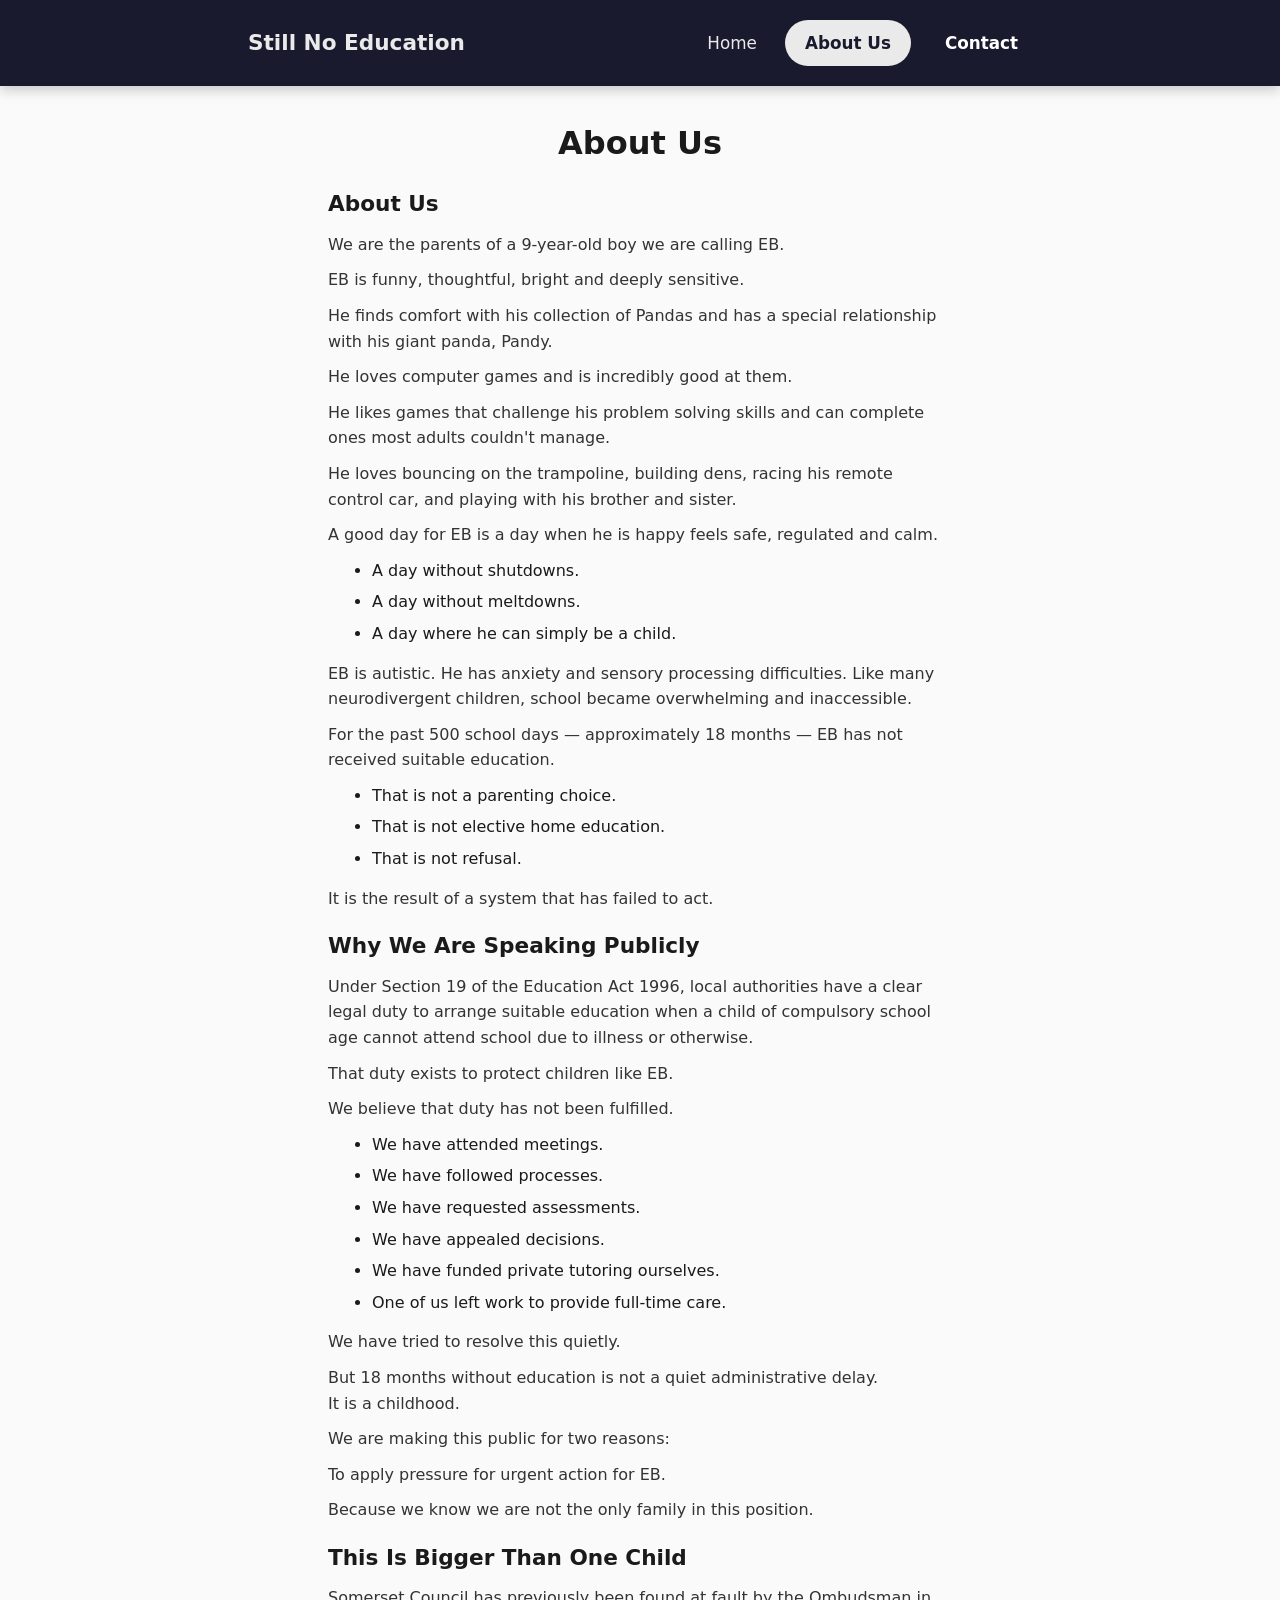
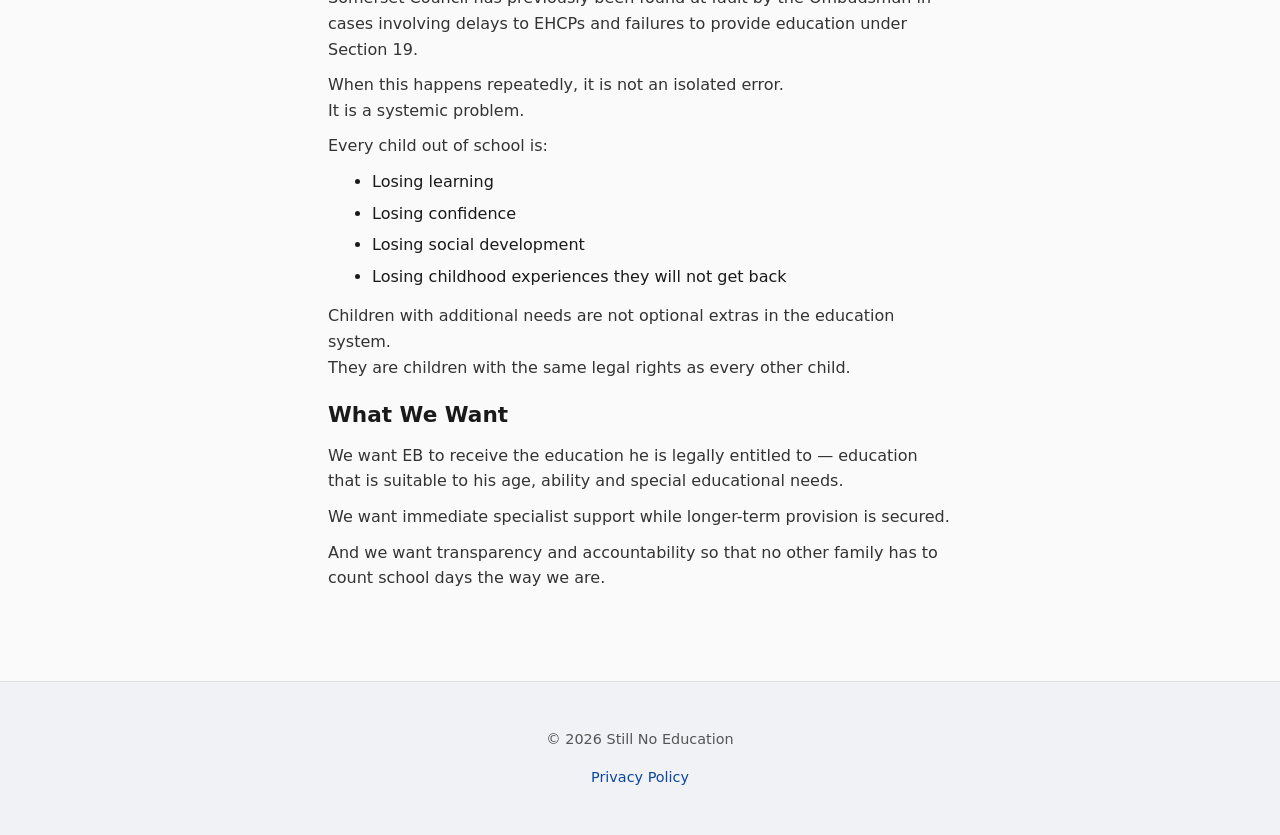
==== commit 30ccb74d: "Add files via upload" ====
--- a/about.html
+++ b/about.html
@@ -24,8 +24,11 @@
     <section class="content-section">
       <h2>About Us</h2>
       <p>We are the parents of a 9-year-old boy we are calling EB.</p>
-      <p>EB is funny, thoughtful, bright and deeply sensitive.<br>He loves pandas and will not go anywhere without his giant panda, Pandy, who has been by his side through everything.</p>
-      <p>He loves computer games and is incredibly good at them.<br>He likes games that challenge his problem solving skills and can complete ones most adults couldn't manage.<br>He loves bouncing on the trampoline, building dens, racing his remote control car, and playing with his brother and sister.</p>
+      <p>EB is funny, thoughtful, bright and deeply sensitive.</p>
+      <p>He finds comfort with his collection of Pandas and has a special relationship with his giant panda, Pandy.</p>
+      <p>He loves computer games and is incredibly good at them.</p>
+      <p>He likes games that challenge his problem solving skills and can complete ones most adults couldn't manage.</p>
+      <p>He loves bouncing on the trampoline, building dens, racing his remote control car, and playing with his brother and sister.</p>
       <p>A good day for EB is a day when he is happy feels safe, regulated and calm.</p>
       <ul>
         <li>A day without shutdowns.</li>
